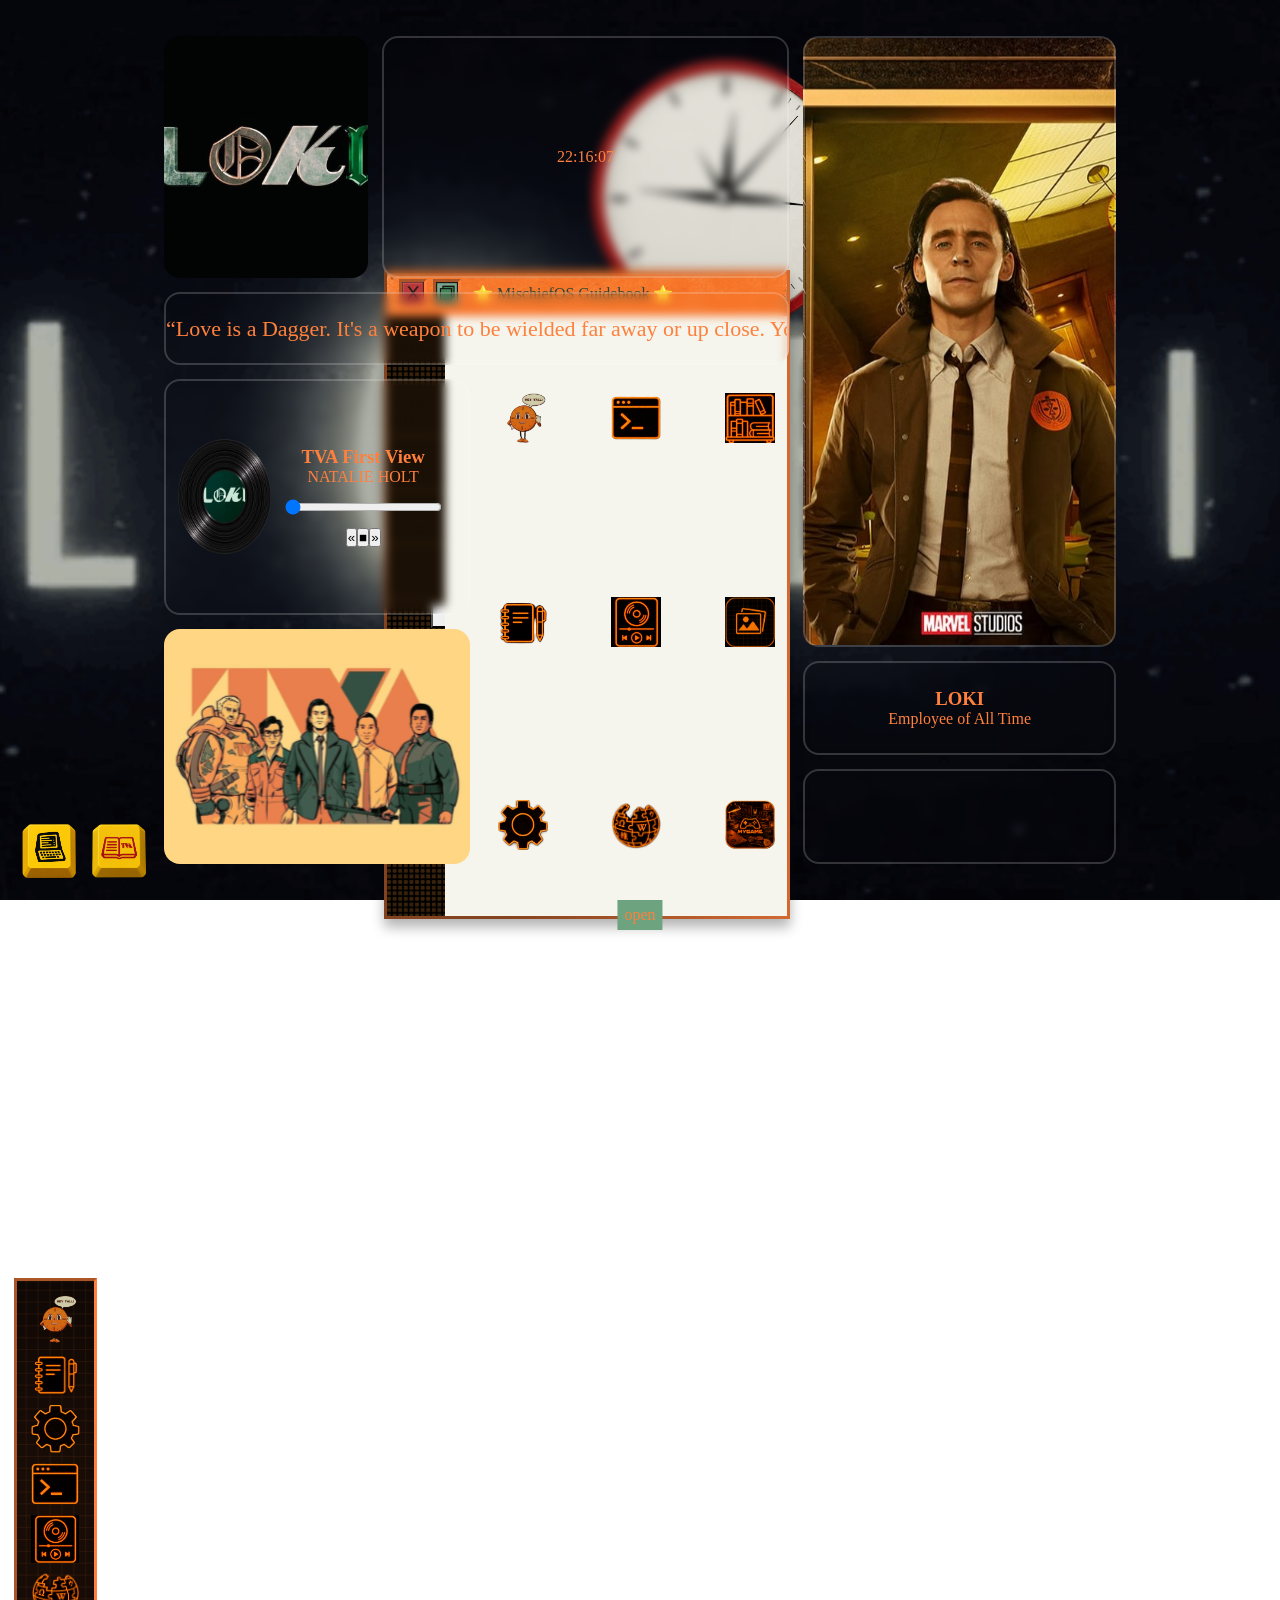
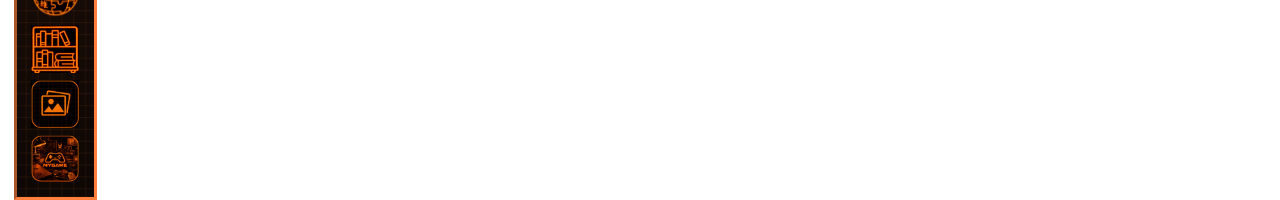
==== index.html @ 86d9c21f "mini changes made from mobile" ====
<!DOCTYPE html>
<html lang="en">

    <head>
        <meta charset="UTF-8">
        <meta name="viewport" content="width=device-width, initial-scale=1.0">
        <title>MischiefOS</title>
        <link rel="stylesheet" href="style.css">
        <link rel="preconnect" href="https://fonts.googleapis.com">
        <link rel="preconnect" href="https://fonts.gstatic.com" crossorigin>
        <link href="https://fonts.googleapis.com/css2?family=Doto:wght@100..900&display=swap" rel="stylesheet">

    <body>
        <section class="grid_screen">
            <section class="container" tabindex="1">
          <div class="b1"> <!-- 1st c -->
            <div class="bi1">
              <div class="lokiPoster"></div>
              <div class="gridTime"></div>
            </div>
            <div class="bi2">
                <q>Love is a Dagger.  It's a weapon to be wielded far away or up close.  You can see yourself in it. It's beautiful. Until it makes you bleed.</q>
                <!-- <q>No one bad is ever truly bad. And no one good is ever truly good.</q> -->
            </div>
            <div class="bi3">
              <div class="c1">
                <div class="gridMusic">
                    <div class="gdisk">
                        <img class="sI" src="assets/TVA_First_View.png">
                    </div>
                    <div class="gplayer">
                        <div class="ginfo">
                            <h3 class="gsong_name">song name</h3>
                            <label class="gsong_creator">creator name</label>
                        </div>
                        <div class="gplayer">
                            <input type="range" id="gsProg" value=0 min=0 max=100>
                        </div>
                        <div class="gcontrols">
                            <span>
                                <button class="gback">«</button>
                            </span>
                            <span id="gplaySong">
                                <button class="gplayPause">■</button>
                            </span>
                            <span>
                                <button class="gforward">»</button>
                            </span>
                        </div>
                        <audio src="" id="gsong"></audio>
                    </div>
                </div>
                <div class="fanart">
                </div>
              </div>
              <div class="appGrid">
                <div>
                    <div class="icon-img" title="intro" style="align-items: start;">
                        <img src="assets/intro.png" alt="intro icon" onclick="openWindow(intro)">
                    </div>
                    <div class="icon-img" title="journal" style="align-items: center;">
                        <img src="assets/journal.png" alt="journal icon" onclick="openWindow(journal)">
                    </div>
                    <div class="icon-img" title="setting" style="align-items: end;">
                        <img src="assets/setting.png" alt="setting icon" onclick="openWindow(setting)">
                    </div>
                </div>
                <div>
                    <div class="icon-img" title="terminal" style="align-items: start;">
                        <img src="assets/terminal.png" alt="terminal icon" onclick="openWindow(terminal)">
                    </div>
                    <div class="icon-img" title="music" style="align-items: center;">
                        <img src="assets/music.png" alt="music icon" onclick="openWindow(music)">
                    </div>
                    <div class="icon-img" title="WIKIPEDIA" style="align-items: end;">
                        <img src="assets/wiki.png" alt="WIKIPEDIA icon" onclick="openWindow(wiki)">
                    </div>
                </div>
                <div>
                    <div class="icon-img" title="library" style="align-items: start;">
                        <img src="assets/library.png" alt="library icon" onclick="openWindow(library)">
                    </div>
                    <div class="icon-img" title="gallery" style="align-items: center;">
                        <img src="assets/gallery.png" alt="gallery icon" onclick="openWindow(gallery)">
                    </div>
                    <div class="icon-img" title="mygame" style="align-items: end;">
                        <img src="assets/mygame.png" alt="mygame icon" onclick="openWindow(mygame)">
                    </div>
                </div>
              </div>
            </div>
          </div>
          <div class="b2"> <!-- 2nd c -->
            <div class="profile"></div>
            <div class="desk">
              <div class="name">
                <h1>LOKI</h1>
                <p>Employee of All Time</p>
              </div>
              <div class="deskinfo">
                <div class="gridcounter"></div>
                <div class="gridweather">
                    <span id="gweatherIcon"></span>
                    <span id="gweatherTemp"></span>
                    <span id="gweatherCity"></span>
                </div>
              </div>  
            </div>
          </div>
            </section>
            <div class="lSTrigger" tabindex="2">open</div>
        </section>
        <div class="nav" id="top">
            <h4>ARSHAD PATHAN</h4>
            <div class="widgetsContainer">
                <div class="widgets counter" id="counter">            
                </div>
                <div class="widgets weather" id="weather">
                    <div class="weather_city" id="weatherCity">AHMEDABAD</div>
                    
                    <div class="weather_display">
                        <span id="weatherIcon" class="weather_icon">☀</span>
                        <span id="weatherTemp">°C</span>
                    </div>
                </div>
            </div>
                <div class="timer">
                    <select name="timer" id="timeSelection" tabindex="2">
                        <option class="opTime" value="0" selected>00:00</option>
                        <option class="opTime" value="1">01:00</option>
                        <option class="opTime" value="3">03:00</option>
                        <option class="opTime" value="5">05:00</option>
                        <option class="opTime" value="15">15:00</option>
                    <option class="opTime" value="30" >30:00</option>
                    <option class="opTime" value="60">60:00</option>
                    <option class="opTime" value="CUSTOM">CUSTOM</option>
                </select>
                
                <button type="reset" id="rsBtn"></button>
                <button type="button" id="stBtn"></button>
            </div>
            <div class="csTimer">
                <div>
                    <label>MINUTES</label>
                    <input type="number" min="1" max="99" class="csMin" id="csMin">
                </div>
                <div>
                    <label>SECONDS</label>
                    <input type="number" min="1" max="60" class="csSec" id="csSec">
                </div>
            </div>
            <div class="displayTimer">
                <div>
                    <label>MINUTES</label>
                    <span id="dpMinutes"></span>
                </div>
                <div>
                    <label>SECONDS</label>
                    <span id="dpSeconds"></span>
                </div>
            </div>
            <p id="timeElement"></p>
        </div>
      
        <div class="icons_bar">
            
            <!-- <div class="icon_container"> -->
                <div class="icon">
                    <div class="icon-img" id="introopen" title="intro">
                        <img src="assets/intro.png" alt="intro icon">
                    </div>
                </div>
            
                <div class="icon">
                    <div class="icon-img" id="journalopen" title="journal">
                        <img src="assets/journal.png" alt="journal icon">
                    </div>
                </div>
                
                <div class="icon">
                    <div class="icon-img" id="settingopen" title="setting">
                        <img src="assets/setting.png" alt="setting icon">
                    </div>
                </div>
                
                <div class="icon">
                    <div class="icon-img" id="terminalopen" title="terminal">
                        <img src="assets/terminal.png" alt="terminal icon">
                    </div>
                </div>
                
                <div class="icon">
                    <div class="icon-img" id="musicopen" title="music">
                        <img src="assets/music.png" alt="music player icon">
                    </div>
                </div>
                
                <div class="icon">
                    <div class="icon-img" id="wikiopen" title="WIKIPEDIA">
                        <img src="assets/wiki.png" alt="wiki icon">
                    </div>
                </div> 
                
                <div class="icon">
                    <div class="icon-img" id="libraryopen" title="library">
                        <img src="assets/library.png" alt="library icon">
                    </div>
                </div>
                
                <div class="icon">
                    <div class="icon-img" id="galleryopen" title="gallery">
                        <img src="assets/gallery.png" alt="gallery icon">
                    </div>
                </div>
                
                <div class="icon">
                    <div class="icon-img" id="mygameopen" title="mygame">
                        <img src="assets/mygame.png" alt="mygame icon"
                        >
                    </div>
                </div>

            <!-- </div> -->
        </div>
        <div class="apps">
            <img src="assets/apps.png" alt="">
        </div>
        <div class="guideappIcon">
            <img src="assets/guide.png" id="guideopen" alt="">
        </div>
        
        
        

        <div class="clock" id="clock">
            <div class="hour_hand" id="hour1"></div>
            <div class="minute_hand" id="minute1"></div>
            <div class="second_hand" id="second"></div>
            
            <div class="hour_hand" id="hour2"></div>
            <div class="minute_hand" id="minute2"></div>
            
            <div class="hour_hand" id="hour3"></div>
            <div class="minute_hand" id="minute3"></div>
        </div>











        
        <!-- intro window --->
        <div class="window intro" id="intro">
            <div class="windowheader" id="introheader">
              <div class="window_icons">
                <div class="window_icon closeIcon" id="introclose" title="Close" >
                    <img src="assets/close.svg" alt="closesvg">
                </div>
                <div class="window_icon" id="intromax" title="Maximize">
                    <img src="assets/max.svg" alt="maxsvg">
                </div>
                <p>⭐ INTRO ⭐</p>
              </div>
            </div>
            <div class="intro_content">
              
              <div class="intro1">
                <div class="label">
                  <img src="assets/intro.png" alt="My image">
                  <h1>MischiefOS</h1>
                </div>
                <h4>MischiefOS is a themed OS Inspired by Loki
                    Series Retro Futurism and the main character - LOKI
                    Abilities.<span>Glorius Purpose</span>
                </h4>
              </div>
              <div class="intro2">
                <div class="label">
                  <h1>Theme Inspiration</h1>
                </div>
                <img src="assets/ani.gif">
                <div class="ins">
                  <img src="assets/ins1.jpg">
                  <img src="assets/ins2.png">
                </div>
                <p>Read Full Explaination, Visit <a href="https://github.com/Arshad-Pathan/MischiefOS">MischiefOS</a></p>
              </div>
              
              
            </div>
        
        </div>
        
        <!-- Journal window --->
        <div class="window journal" id="journal">
            
            <div class="windowheader" id="journalheader">
                <div class="window_icons">
                    <div class="window_icon" id="journalclose" title="Close">
                        <img src="assets/close.svg" alt="closesvg">
                    </div>
                    <div class="window_icon" id="journalmax" title="Maximize">
                        <img src="assets/max.svg" alt="maxsvg">
                    </div>
                    <p>⭐ JOURNAL ⭐</p>
                </div>

                <div class="journal_icons">
                  <div class="save_btn" id="saveBtn">SAVE</div>
                  <div class="edit_icon" id="editBtn"></div>
                </div>
            </div>
            <div class="pagination">
                <button id="prev" style="background-image:url(assets/left.png)"></button>
                <button id="pNumber"></button>
                <button id="next" style="background-image:url(assets/right.png)"></button>
            </div>
            <div class="journal_book" id="j_content">
                <img src="assets/journal.svg" alt="">
                
                <div class="journal_content">
                    <div class="part" id="leftTADiv">
                        
                    </div>
                    <div class="part" id="rightTADiv">
                        
                    </div>
                </div>

            </div>
        </div>
      
        <!-- setting window --->
        <div class="window setting" id="setting">
            
            <div class="windowheader" id="settingheader">
                <div class="window_icons">
                    <div class="window_icon" id="settingclose" title="Close">
                        <img src="assets/close.svg" alt="closesvg">
                    </div>
                    <div class="window_icon" id="settingmax" title="Maximize">
                        <img src="assets/max.svg" alt="maxsvg">
                    </div>
                    <p>⭐ SETTINGS ⭐</p>
                </div>
            </div>
            <div class="setting_content">
                <div class="set_nav">
                    <p class="set_tab tab_active" id="generalS">GENERAL</p>
                    <p class="set_tab" id="accS">ACCOUNT</p>
                    <p class="set_tab" id="perS">PERSONALIZATION</p>
                    <p class="set_tab" id="guideS">GUIDE</p>
                </div>
                <div class="tab_content generalS">
                    <div class="sett genS sett_active">
                        <p>GENERAL SETTINGS</p>
                        <div class="clock_set">
                            <p>Display Clock</p>
                            <input type="range" class="toggle" id="clockTog" min="0" max="1" value="1">
                        </div>
                    </div>
                    <div class="sett accS">
                        <p>ACCOUNT SETTINGS</p>
                        <div>
                          <label>Lock Screen Appearance</label>
                          <input type="range" class="toggle" value=0 min=0 max=1>
                        </div>
                    </div>
                    <div class="sett personalS">
                        <h2>PERSONALIZATION SETTINGS</h2>
                        <h3>Change Wallpaper</h3>
                        <div class="wall_preview" id="wallP">
                            <img id="wallpaperPre" alt="">
                            <button class="swBtn" id="swBtn">SAVE</button>
                        </div>
                        <div class="w_styles">
                            <span class="style" id="s1">Wallpaper</span>
                            <span class="style" id="s2">Live Wallpaper</span>
                            <span class="style" id="s3">Custom fit</span>
                        </div>
                        <div class="sets set_active">
                            <img src="wallpapers/wall1.png" alt="">
                            <img src="wallpapers/wall2.png" alt="">
                            <img src="wallpapers/wall3.png" alt="">
                            <img src="wallpapers/wall4.png" alt="">
                            <img src="wallpapers/wall5.png" alt="">
                            <img src="wallpapers/wall6.jpg" alt="">
                        </div>
                        <div class="sets">
                            <img src="wallpapers/anim1.gif" alt="">
                            <img src="wallpapers/anim2.gif" alt="">
                            <img src="wallpapers/anim3.gif" alt="">
                            <img src="wallpapers/anim4.gif" alt="">
                            <img src="wallpapers/anim5.gif" alt="">
                            <img src="wallpapers/anim6.gif" alt="">
                        </div>
                        <div class="sets">
                            <input type='file' id='customImage' accept='image/*' alt='Custom Wallpaper'>
                        </div>
                    </div>
                    <div class="sett guideS">
                        <p>GUIDE SETTINGS</p>
                    </div>
                </div>
            </div>
        </div>

        <!-- terminal window --->
        <div class="window terminal" id="terminal">
            <div class="windowheader" id="terminalheader">
              <div class="window_icons">
                <div class="window_icon" id="terminalclose" title="Close" >
                    <img src="assets/close.svg" alt="closesvg">
                </div>
                <div class="window_icon" id="terminalmax" title="Maximize">
                    <img src="assets/max.svg" alt="maxsvg">
                </div>
                <p>⭐ TERMINAL ⭐</p>
              </div>
            </div>
            <div class="terminal_content" id="terminalC">
                <pre style="color: #ff803cff;">███╗   ███╗██╗███████╗ ██████╗██╗  ██╗██╗███████╗███████╗ ██████╗ ███████╗
████╗ ████║██║██╔════╝██╔════╝██║  ██║██║██╔════╝██╔════╝██╔═══██╗██╔════╝
██╔████╔██║██║███████╗██║     ███████║██║█████╗  █████╗  ██║   ██║███████╗
██║╚██╔╝██║██║╚════██║██║     ██╔══██║██║██╔══╝  ██╔══╝  ██║   ██║╚════██║
██║ ╚═╝ ██║██║███████║╚██████╗██║  ██║██║███████╗██║     ╚██████╔╝███████║
╚═╝     ╚═╝╚═╝╚══════╝ ╚═════╝╚═╝  ╚═╝╚═╝╚══════╝╚═╝      ╚═════╝ ╚══════╝
                                                                          </pre>
                <div class="output" id="output"></div>
                <div class="input" id="input">
                    <span id="tag">WEBOS2/MischiefOS >  </span>
                    <input type="text" name="cmd" id="cmd" placeholder="  type help">
                </div>
            </div>
        
        </div>

        <!-- music player window --->
        <div class="window music" id="music">
            <div class="windowheader" id="musicheader">
                <div class="window_icons">
                    <div class="window_icon" id="musicclose" title="Close">
                        <img src="assets/close.svg" alt="closesvg">
                    </div>
                    <div class="window_icon" id="musicmax" title="Maximize">
                        <img src="assets/max.svg" alt="maxsvg">
                    </div>
                    <p>⭐ MUSIC PLAYER ⭐</p>
                </div>
            </div>
            <div class="music_player">
                <div class="head">
                    <select name="songs" id="song_selection">
                        <option class="s" value="0" selected>TVA First View</option>
                        <option class="s" value="1">Season6</option>
                        <option class="s" value="2">Purpose Is Glorious</option>
                        <option class="s" value="3">DB COOPER</option>
                    </select>
                </div>
                <div class="disk">
                    <img class="sI" src="assets/TVA_First_View.png">
                    <div class="player">
                        <input type="range" id="sProg" value=0 min=0 max=100>
                        <div>
                            <span id="currTime">00:00</span>
                            <span id="duration">11:00</span>
                        </div>
                    </div>
                </div>
        
                <audio src="" id="song"></audio>
                <div class="player_bottom">
                    <div class="info">
                        <p class="song_name">song name</p>
                        <label class="song_creator">creator name</label>
                    </div>
                    <div class="controls">
                        <div>
                            <button class="back">«</button>
                        </div>
                        <div id="playSong">
                            <button class="playPause">■</button>
                        </div>
                        <div>
                            <button class="forward">»</button>
                        </div>
                    </div>
                </div>
        
            </div>
        
        </div>
      
        <!-- wiki window --->
        <div class="window wiki" id="wiki">
            <div class="windowheader" id="wikiheader">
              <div class="window_icons">
                <div class="window_icon" id="wikiclose" title="Close" >
                    <img src="assets/close.svg" alt="closesvg">
                </div>
                <div class="window_icon" id="wikimax" title="Maximize">
                    <img src="assets/max.svg" alt="maxsvg">
                </div>
                <p>⭐ WIKIPEDIA ⭐</p>
              </div>
            </div>
            <div class="wikipedia">
              <div class="art_tabs">
                <span class="art_lable active_lable" id="1st">Roxxcart Supermarket (Alabama, 2050)</span>
                <span class="art_lable" id="2nd">Lamentis-1 (2077)</span>
                <span class="art_lable" id="3rd">Thor Ragnarok</span>
                <span class="art_lable" id="4th">Hunter X-5</span>
              </div>
              <div class="articles">
                <div class="article read_art">
                    <embed src="https://mculocationscout.com/2021/06/17/roxxcart-superstore-haven-hills-alabama-mcu-location-scout/">
                </div>
                <div class="article">
                    <embed src="https://mculocationscout.com/2021/06/24/abandoned-mine-lamentis-1-mcu-location-scout/">
                </div>
                <div class="article">
                    <embed src="https://en.wikipedia.org/wiki/Thor:_Ragnarok">
                </div>
                <div class="article">
                    <embed src="https://www.escapistmagazine.com/who-is-brad-wolfe-x-5-marvel-loki-season-2/">
                </div>
              </div>

            </div>
        
          </div>
        
        <!-- Library window --->
        <div class="window library" id="library">
            <div class="windowheader" id="libraryheader">
              <div class="window_icons">
                <div class="window_icon" id="libraryclose" title="Close" >
                    <img src="assets/close.svg" alt="closesvg">
                </div>
                <div class="window_icon" id="librarymax" title="Maximize">
                    <img src="assets/max.svg" alt="maxsvg">
                </div>
                <p>⭐ Library ⭐</p>
              </div>
            </div>
            
            <div class="library_files">
                <span class="files"></span>
                <span class="files"></span>
                <span class="files"></span>
                <span class="files"></span>
                <span class="files"></span>
                <span class="files"></span>
            </div>
        </div>

        <div class="indFiles">
            <span class="cls_file">close</span>
            <img src="assets/lokilable.svg" class="title_img" alt="">
            <img src="assets/LOKIFILE.svg" class="main_img" alt="">
        </div>
        <div class="indFiles">
            <span class="cls_file">close</span>
            <img src="assets/sylvielable.svg" class="title_img" alt="">
            <img src="assets/SYLVIEFILE.svg" class="main_img" alt="">
        </div>
        <div class="indFiles">
            <span class="cls_file">close</span>
            <img src="assets/mobiuslable.svg" class="title_img" alt="">
            <img src="assets/MOBIUSFILE.svg" class="main_img" alt="">
        </div>
        <div class="indFiles">
            <span class="cls_file">close</span>
            <img src="assets/renslable.svg" class="title_img" alt="">
            <img src="assets/RENSFILE.svg" class="main_img" alt="">
        </div>
        <div class="indFiles">
            <span class="cls_file">close</span>
            <img src="assets/b15lable.svg" class="title_img" alt="">
            <img src="assets/B15FILE.svg" class="main_img" alt="">
        </div>
        <div class="indFiles">
            <span class="cls_file">close</span>
            <img src="assets/x5lable.svg" class="title_img" alt="">
            <img src="assets/X5FILE.svg" class="main_img" alt="">
        </div>

        <!-- Gallery window --->
        <div class="window gallery" id="gallery">
            <div class="windowheader" id="galleryheader">
              <div class="window_icons">
                <div class="window_icon" id="galleryclose" title="Close" >
                    <img src="assets/close.svg" alt="closesvg">
                </div>
                <div class="window_icon" id="gallerymax" title="Maximize">
                    <img src="assets/max.svg" alt="maxsvg">
                </div>
                <p>⭐ Gallery ⭐</p>
              </div>
            </div>
            
            <div class="gallery_imgs">
                <div class="nav_tab">
                    <span class="img_views" id="recents">Recents</span>
                    <span class="img_views" id="albums">Albums</span>
                </div>
                <div class="img_containers">
                    <div class="img_con" id="rec_con">

                    </div>
                    <div class="img_con" id="alb_con">

                    </div>
                </div>
            </div>
        </div>

        <!-- MyGame window --->
        <div class="window mygame" id="mygame">
            <div class="windowheader" id="mygameheader">
              <div class="window_icons">
                <div class="window_icon" id="mygameclose" title="Close" >
                    <img src="assets/close.svg" alt="closesvg">
                </div>
                <div class="window_icon" id="mygamemax" title="Maximize">
                    <img src="assets/max.svg" alt="maxsvg">
                </div>
                <p>⭐ My Game ⭐</p>
              </div>
              <div class="lokiC">
                <p></p>
              </div>
              <div class="game_icon">

              </div>
            </div>
            
            <div class="game_ins">
                
                
                <div class="obj" style="height: 100px;width: 100px;top: 7%;left: 50px;">
                    <img src="assets/loki.gif" alt="">
                    <div class="portal"></div>
                </div>
                <div class="obj" style="height: 20px;width: 20px;top: 10%;right: 30px;">
                    <img src="assets/loki.gif" alt="">
                    <div class="portal"></div>
                </div>
                <div class="obj" style="height: 50px;width: 50px;top: 13%;right: 40%;">
                    <img src="assets/loki.gif" alt="">
                    <div class="portal"></div>
                </div>
                <div class="obj" style="height: 200px;width: 200px;top: 30%;right: 50%;">
                    <img src="assets/loki.gif" alt="">
                    <div class="portal"></div>
                </div>
                <div class="obj" style="height: 30px;width: 30px;bottom: 54px;right: 40%;">
                    <img src="assets/loki.gif" alt="">
                    <div class="portal"></div>
                </div>
                <div class="obj" style="height: 50px;width: 50px;top: 50%;right: 10%;">
                    <img src="assets/loki.gif" alt="">
                    <div class="portal"></div>
                </div>
                <div class="obj" style="height: 50px;width: 50px;bottom: 10%;left: 10%;">
                    <img src="assets/loki.gif" alt="">
                    <div class="portal"></div>
                </div>
                <div class="obj" style="height: 30px;width: 30px;bottom: 30%;left: 30%;">
                    <img src="assets/loki.gif" alt="">
                    <div class="portal"></div>
                </div>

                <div class="instruction_Box">
                    <p>Instructions Here</p>
                    <button id="gmStBtn">Start Game</button>
                </div>
                <div class="winning_Box">
                    <h1></h1>
                    <button id="gmEndBtn">End Game</button>
                </div>


            </div>
        </div>


        <!-- Guide window --->
        <div class="window guide" id="guide">
            
            <div class="windowheader" id="guideheader">
                <div class="window_icons">
                    <div class="window_icon" id="guideclose" title="Close">
                        <img src="assets/close.svg" alt="closesvg">
                    </div>
                    <div class="window_icon" id="guidemax" title="Maximize">
                        <img src="assets/max.svg" alt="maxsvg">
                    </div>
                    <p>⭐ MischiefOS Guidebook ⭐</p>
                </div>
            </div>
            <div class="guide_book" id="j_content">                
                <div class="guide_pagination">
                    <button id="gprev" style="background-image:url(assets/left.png)"></button>
                    <button id="gpNumber"></button>
                    <button id="gnext" style="background-image:url(assets/right.png)"></button>
                </div>
                <div class="journal_content">
                    <img src="guidebook/g1.png" id="gPage" alt="">
                </div>

            </div>
        </div>
      
        <!--
            > starting featues entry message, after ok the window become full window
            > apps are accessible in the app menu
            > window open, minimize and close transitions 
        -->
        <script src="script.js"></script>
    </body>

</html>
---- style.css ----
/*
font-family: "Doto", sans-serif;

 font-family: "Inter", sans-serif;
font-family: "Playfair", serif;
font-family: "Jacquarda Bastarda 9", serif;
font-family: "VT323", monospace; 
*/


* {
  padding: 0;
  margin: 0;
  user-select: none;
  box-sizing: border-box;
  cursor: url("assets/cursor.png"), auto;
}

body {
  height: 100vh;
  width: 100vw;
  overflow: hidden;
  background-image: url("images/ani.gif");
  background-size: cover;
  background-position: center;
  background-repeat: no-repeat;
  color: #ff803c;
}
::-webkit-scrollbar{
  background-color: transparent;
}
::-webkit-scrollbar-track{
  width: 20px;
}
::-webkit-scrollbar-thumb{
  border-radius: 10px;
  background: url("assets/loki.gif") #8E733A center / auto 30% no-repeat;
}
.screen{
  position: sticky;
  top: 0;
  height: 100%;
  width: 100%;
  background: #d9b79548;
  overflow: hidden;
}

.grid_screen{
  position: absolute;
  top: 0;
  left: 0;
  height: 100vh;
  width: 100vw;
  display: flex;
  align-items: center;
  justify-content: center;
  padding: 36px 164px;
  z-index: 1000;
  transition: all 1s cubic-bezier(1, 0, 0.500, 1);
}
.lSTrigger{
  position: absolute;
  top: 100%;
  left: 50%;
  transform: translateX(-50%);
  padding: 6px 7px;
  background: #6DA47F;
  z-index: 1000;
  cursor: url("assets/cursor_hover.png"), auto;
}
.container{
  height: 100%;
  width: 100%;
  display: grid;
  grid-template-columns: 2fr 1fr;
  gap: 14px;
  /* background: #567e4c; */
}
.container div{
  height: 100%;
  width: 100%;
  padding: 0;
  /* background: #737337; */
}
.container > div,
.bi1, 
.bi3,
.bi3 > .c1
{
  gap: 14px;
}

.container > div,
.bi1 > .lokiPoster,
.bi1 > .gridTime,
.bi2,
.bi3 > .c1 > .gridMusic,
.bi3 > .c1 > .fanart,
.bi3 > .appGrid,
.profile,
.desk > .name,
.desk > .deskinfo
{
  border-radius: 16px;
  cursor: url("assets/cursor_hover.png"), auto;
}

.bi1 > .gridTime,
.bi2,
.bi3 > .c1 > .gridMusic,
.bi3 > .appGrid,
.profile,
.desk > .name,
.desk > .deskinfo{
  /* background: #2d4535; */
  backdrop-filter: blur(5px);
  border: 2px solid #ffffff30;
}
.container .b1{
  display: grid;
  grid-template-rows: 1fr 0.3fr 2fr;
}
.b1 > .bi1{
  display: grid;
  grid-template-columns: 1fr 2fr;
}
.b1 > .bi1 > .lokiPoster{
  background: url("assets/Loki\ poster.jpg") center / cover no-repeat;
}
.b1 > .bi1 > .gridcounter,
.b1 > .bi1 > .gridTime{
  display: flex;
  align-items: center;
  justify-content: center;
  /* font-size: 56px; */
}
.b1 > .bi2{
  display: flex;
  align-items: center;
  font-size: 22px;
  overflow: hidden;
  white-space: nowrap;
}
.b1 > .bi2 > q{
  display: flex;
  width: max-content;
  animation: qscroll 15s infinite linear;
}
@keyframes qscroll {
  0%{
    transform: translateX(70%);
  }100% {
    transform: translateX(-100%);
  }
}
.b1 > .bi3{
  display: grid;
  grid-template-columns: 1fr 1fr;
}
.b1 > .bi3 > .c1{
  display: grid;
  grid-template-rows: 1fr 1fr;
}
.b1 > .bi3 > .c1 > .gridMusic{
  display: grid;
  grid-template-columns: 1fr 2fr;
  align-content: center;
  justify-items: center;
  padding: 12px;

}
.gridMusic .gdisk{
  height: 100%;
  width: 100%;
}
.gridMusic .gdisk img{
  height: 100%;
  width: 100%;
}
.gridMusic .gplayer{
  display: flex;
  flex-direction: column;
  justify-content: center;
  text-align: center;
  gap: 6px;
  padding: 7px;
}
.gridMusic .gplayer div{
  /* background-color: #726373; */
}
.gridMusic .gplayer .gcontrols{
  display: flex;
  align-items: center;
  justify-content: center;
}
.b1 > .bi3 > .c1 > .fanart{
  background: url("assets/fanart.svg") center / cover no-repeat;
}

.bi3 > .appGrid{
  display: grid;
  grid-template-columns: repeat(3,1fr);
  padding: 14px;
  gap: 14px;
  backdrop-filter: none;
  border: none;
}
.bi3 > .appGrid > div{
  display: grid;
  grid-template-rows: repeat(3, 1fr);
}
.bi3 > .appGrid > div > div{
  display: flex;
}
.bi3 > .appGrid > div:nth-child(1){
  justify-content: start;
}
.bi3 > .appGrid > div:nth-child(2){
  justify-content: center;
}
.bi3 > .appGrid > div:nth-child(3){
  justify-content: end;
}
.bi3 > .appGrid div > div > img{
  height: 50px;
  width: 50px;
}



.container .b2{
  display: grid;
  grid-template-rows: 3fr 1fr;
}
.container .b2 .profile{
  background: url("assets/profile.jpg") center / cover no-repeat;
}
.container .b2 .desk{
  display: grid;
  grid-template-rows: 1fr 1fr;
  gap: 14px;
}
.container .b2 .desk div{
  display: flex;
  flex-direction: column;
  justify-content: center;
  align-items: center;
}
.container .b2 .desk .deskinfo{
  height: 100%;
  display: grid;
  grid-template-columns: 1fr 2fr;
  justify-items: center;
  align-content: center;
}
.container .b2 .desk .deskinfo > .gridweather{
  display: flex;
  flex-direction: row;
  justify-content: space-evenly;
}









.nav {
  position: sticky;
  top: 0;
  width: 100%; 
  padding: 0 18px;
  transform: translateY(-60px);
  display: flex;
  justify-content: space-between;
  align-items: center;
  /* backdrop-filter: blur(5px); */
  background: url("assets/s.png") center / cover no-repeat;
  z-index: 999;
  transition: all 1s cubic-bezier(1, 0, 0.500, 1);
}

.nav h4 {
  font-family: "Doto", sans-serif;
  font-size: 22px;
  padding: 4px 10px;
  cursor: pointer;
  background: url("assets/screen.svg") center / auto no-repeat;
  border-top: 3px solid #303030;
  border-left: 3px solid #303030;
  border-bottom: 3px solid #171616;
  border-right: 3px solid #171616;
  outline: 2px dashed #ff803c;
  outline-offset: -7px;
  cursor: url("assets/cursor_hover.png"), auto;
}

.nav h4:hover {
  outline: 2px outset rgb(255, 128, 60);
}

.nav p {
  font-family: "Doto", sans-serif;
  font-size: 14px;
  letter-spacing: 2.1px;
  cursor: none;
  padding: 4px 10px;
  background: url("assets/screen.svg") center / auto no-repeat;
  border-top: 3px solid #303030;
  border-left: 3px solid #303030;
  border-bottom: 3px solid #171616;
  border-right: 3px solid #171616;
  outline: 2px dashed #ff803c;
  outline-offset: -7px;
  cursor: url("assets/cursor_hover.png"), auto;
}

.nav p:hover {
  outline: 2px outset rgb(255, 128, 60);
}
.widgetsContainer{
  display: flex;
  gap: 30px;
}
.widgets{
  display: flex;
  align-items: center;
  padding: 4px 10px; 
  gap: 8px;
  font-family: "Doto", sans-serif;
  /* background: rgba(255, 255, 255, 0.2);
  backdrop-filter: blur(2px);
  box-shadow: 0 8px 12px 0 rgba(255, 255, 255, 0.3);
  border-radius: 8px; */
  background: url("assets/screen.svg") center / auto no-repeat;
  border-top: 3px solid #303030;
  border-left: 3px solid #303030;
  border-bottom: 3px solid #171616;
  border-right: 3px solid #171616;
  outline: 2px inset #ff803c;
  outline-offset: -7px;
  cursor: url("assets/cursor_hover.png"), auto;
}



.timer{
  position: relative;
  display: flex;
  align-items: center;
  gap: 4px;
  font-family: "Doto", sans-serif;

}
.timer select, ::picker(select){
  appearance: base-select;
  padding: 4px 10px;
}
.timer select{
  border-radius: 0;
  background: url("assets/screen.svg") center / auto no-repeat;
  border-top: 3px solid #303030;
  border-left: 3px solid #303030;
  border-bottom: 3px solid #171616;
  border-right: 3px solid #171616;
  outline: 2px inset #ff803c;
  outline-offset: -7px;
}
::picker(select) {
  background-color: #171616;
  color: #fff;
  /* border: 1px solid #ff803c; */
}
.timer select option:checked{
  color: #ff803c;
  border: 1px solid #ff803c;
}
::picker-icon {
  color: #ff803c;
}

.timer button{
  outline: none;
  border: none;
  height: 28px;
  width: 28px;
  padding: 12px;
  cursor: url("assets/cursor_hover.png"), auto;
}
.timer #stBtn{
  background: url("assets/obtn.svg") center / cover no-repeat;
}
.timer #stBtn:active{
  background: url("assets/oabtn.svg") center / cover no-repeat;
}
.timer #rsBtn{
  display: none;
  background: url("assets/cbtn.svg") center / cover no-repeat;
}
.timer #rsBtn:active{
  display: none;
  background: url("assets/cabtn.svg") center / cover no-repeat;
}

.displayTimer, .csTimer{
  display: none;
  justify-content: space-between;
  align-items: center;
  gap: 12px;
  position: absolute;
  padding: 12px;
  top: 46px;
  left: 50%;
  transform: translateX(-50%);
  font-family: "Inter", sans-serif;
  background: url("assets/screen.svg") center / auto no-repeat;
  /* background: #6DA47F; */
  border: 2px inset #ff803c;
  z-index: 999;
}
.displayTimer div, .csTimer div{
  display: flex;
  flex-direction: column;
  align-items: center;
}
.displayTimer div label, .csTimer div label{
  font-size: 10px;
}
.displayTimer div span, .csTimer div input{
  font-size: 28px;
  font-family: "Doto", sans-serif;
  color: #ff803c;
  background: none;
  border: 1px dashed #ff803c;
}
.csTimer div input::-webkit-inner-spin-button{
  appearance: none;
}
.csTimer div input:focus{
  outline: none;
}
/* .icons_bar {
  position: absolute;
  bottom: 12px;
  left: 12px;
  margin-left: 0;
  display: flex;
  justify-content: flex-end;
  align-items: center;
  flex-direction: column;
  overflow: hidden;
  gap: 7px;
  transition: all 1s ease-in;
  background: rgba(255, 255, 255, 0.2);
  backdrop-filter: blur(5px) invert(3%);
  box-shadow: 0 8px 12px 0 rgba(255, 255, 255, 0.3);
  border-radius: 20px; 
  z-index: 999;
} */
.apps {
  position: absolute;
  bottom: 14px;
  left: 14px;
  height: 70px;
  width: 70px;
  display: flex;
  align-items: center;
  justify-content: center;
  z-index: 999;
  cursor: url("assets/cursor_hover.png"), auto;
}
.guideappIcon{
  position: absolute;
  bottom: 14px;
  left: 84px;
  height: 70px;
  width: 70px;
  display: flex;
  align-items: center;
  justify-content: center;
  z-index: 999;
  cursor: url("assets/cursor_hover.png"), auto;
}

.apps img, .guideappIcon img{
  height: 54px;
  width: 54px;
}

.icons_bar{
  position: absolute;
  bottom: -100%;
  left: 14px;
  display: flex;
  justify-content: center;
  flex-direction: column;
  overflow: hidden;
  gap: 7px;
  transform-origin: bottom;
  transition: all 1s ease-in;
  z-index: 999;
  padding: 14px;
  background: url("assets/screen.svg") center / auto 115% no-repeat;
  border: 3px inset #ff803c;

  /* backdrop-filter: blur(5px) invert(3%); */
}
.icons_bar.fit-content{
  bottom: 100px;
}
.icon_container.fit-content .icons_bar{
  height: max-content;
}
.icon {
  height: 48px;
  display: flex;
  align-items: center;
  justify-content: space-evenly;
}
.icon div{
  height: 100%;
}
.icon div img{
  height: 100%;
  cursor: url("assets/cursor_hover.png"), auto;
}

.icon .icon-img:hover img{
  scale: 1.1;
}

.clock{
  position: absolute;
  left: 45%;
  height: 300px;
  width: 300px;
  padding: 12px;
  /* background: rgba(255, 255, 255, 0.2);
  backdrop-filter: blur(2px);
  box-shadow: 0 8px 12px 0 rgba(255, 255, 255, 0.3);
  border-radius: 8px; */
  background: url("assets/clock.png") center / cover no-repeat;
}
.clock::after{
  content: '';
  position: absolute;
  height: 10px;
  width: 10px;
  top: calc(50% - 8px);
  left: calc(50% - 8px);
  background-color: #fff;
  border-radius: 50%;
  z-index: 4;
}
/* .hand{
  position: absolute;
  top: 50%;
  left: 50%;
  transform-origin: bottom center;
} */
.hour_hand{
  height: 60px;
  width: 10px;
  position: absolute;
  top: calc(50% - 5px);
  left: calc(50% - 5px);
  transform-origin: 5px 5px;
  z-index: 1;
  background: url("assets/hour.svg") center / cover no-repeat;
}
.minute_hand{
  height: 90px;
  width: 8px;
  position: absolute;
  top: calc(50% - 3px);
  left: calc(50% - 3px);
  transform-origin: 3px 3px;
  z-index: 2;
  background: url("assets/minute.svg") center / cover no-repeat;
}
.second_hand{
  height: 110px;
  width: 5px;
  position: absolute;
  top: calc(50% - 1px);
  left: calc(50% - 1px);
  transform-origin: 1px 1px;
  z-index: 3;
  background: url("assets/second.svg") center / cover no-repeat;
}
/* .hour_hand.time2, .minute_hand.time2{
  transform: rotate(90deg);
}
.hour_hand.time3, .minute_hand.time3{
  transform: rotate(180deg);
} */



.window {
  position: absolute;
  /* top: 50%;
  left: 50%;
  transform: translate(-50%, -50%); */
  width: fit-content;
  padding: 0;
  display: none;
  flex-direction: column;
  overflow: auto;
  /* background:  rgba(0, 0, 0, 0.2); */
  background: url("windowbg.svg") rgb(0, 0, 0);
  backdrop-filter: blur(10px);
  box-shadow: 0 8px 12px 0 rgba(0, 0, 0, 0.3);
  border: 3px inset transparent;
  border-image: linear-gradient(270deg, #d26931, #84431f 70%) 1;
  border-radius: 0;
  z-index: 100;
}

.windowheader {
  position: sticky;
  top: 0;
  display: flex;
  flex: 0 0 24px;
  align-items: center;
  justify-content: space-between;
  cursor: url("assets/cursor_hover.png"), auto;
  padding: 6px 12px;
  background: url(assets/s2.png) center / cover no-repeat;
  /* background-color: rgb(90, 40, 11); */
  border-bottom: 3px solid #ff803c;
  /* border-radius: 17px 17px 0 0; */
  z-index: 100;
}

.window_icons {
  display: flex;
  align-items: center;
  gap: 6px;
}

.window_icons .window_icon {
  height: fit-content;
  width: fit-content;
  display: flex;
  align-items: center;
  /* border-radius: 50%; */
  cursor: pointer;
  border: 3px inset #ff803c;
}
.window_icons .window_icon:active{
  border: 3px outset #ff803c;
}
.window_icon img{
  height: 22px;
  width: 22px;
  cursor: url("assets/cursor_hover.png"), auto;
}
.window_icons p {
  color: #2d4535;
  margin-left: 6px;
}


.intro {
  width: 600px;
  height: 400px;
  top: 25%;
  left: 30%;
  /* overflow-y: auto; */
}

.intro_content {
  height: 100%;
  justify-self: center;
  display: flex;
  flex-direction: column;
  align-items: center;
  padding: 12px 18px;
  overflow-y: auto;
  
}

.intro_content div {
  flex: 1 0 200px;
  display: flex;
  justify-content: center;
  align-items: center;
  flex-direction: column;
}

.intro1 .label {  
  display: flex;
  flex-direction: row;
  justify-content: space-evenly;
  align-items: center;
}
.intro1 .label img {
  height: 104px;
}

.intro1 .label h1 {
  font-size: 68px;
  font-family: "Playfair", serif;
  font-style: normal;
  color: #6DA47F;
}

.intro1 h4 {
  font-size: 22px;
  font-family: "Playfair", serif;
  font-weight: 300;
  font-style: oblique;
  text-align: justify;
}

.intro1 h4 span {
  display: inline-block;
  font-weight: 600;
  color: #6DA47F;
}

.intro2 .label h1 {
  font-size: 38px;
  font-family: "Playfair", serif;
  font-weight: 100;
  font-style: oblique;
}


.intro2 img{
  width: 100%;
}

.intro2 .ins {
  display: flex;
  flex-direction: row;
  justify-content: space-evenly;
  align-items: center;
}

.intro2 .ins img {
  width: 50%;
  height: 300px;
}

.intro2 p {
  margin-top: 12px;
  font-family: "Jacquarda Bastarda 9", serif;
  font-style: italic;
  font-weight: 100;

}

.intro2 p a {
  text-decoration: none;
  color: #6DA47F;
}

.intro2 p a:hover {
  text-decoration: underline;
}



.selected {
  border: 4px dashed rgb(255, 128, 60);
}

/* journal window */
.journal {
  background: none;
  left: 50%; 
  /* transform: translate(0,-50%);*/
}

.journal_icons {
  position: relative;
  /* height: 100%; */
  display: flex;
  justify-content: space-between;
  align-items: center;
  padding: 0 0;
  gap: 24px;
  cursor: pointer;
}

.journal_icons .save_btn {
  /*height: 38px;
  width: 62px;*/
  
  display: none;
  align-items: center;
  justify-content: center;
  padding: 2px 7px;
  color: #181818;
  background-color: rgb(255, 128, 60);
  border: 3px inset #ff803c;
}
.journal_icons .save_btn:active{
  border: 3px outset #ff803c;
}


.journal_icons .edit_icon {
  height: 24px;
  width: 24px;
  background-color: rgb(255, 128, 60);
  background-image: url(assets/edit.png);
  background-size: cover;
  background-position: center;
  background-repeat: no-repeat;
  border: 3px inset #ff803c;
}
.journal_icons .edit_icon:active{
  border: 3px outset #ff803c;
}


.journal_book {
  position: relative;
  left: 50%;
  transform: translateX(-50%);
  width: 600px;
  height: 400px;
  display: flex;
  flex-direction: column;
}

.journal_book img {
  position: relative;
  height: 100%;
  width: 100%;
  border-radius: 16px;
  object-fit: contain;
}

.journal_content {
  position: absolute;
  top: 0;
  height: 100%;
  width: 100%;
  display: flex;
  justify-content: space-between;
  align-items: center;
  padding: 0 58px;
  gap: 45px;
  background: none;
}

.journal_content .part {
  display: flex;
  height: 100%;
  width: 100%;
  padding: 16px 0;
}

.pagination {
  background: #77644e;
  height: 34px;
  padding: 4px 16px;
  display: flex;
  justify-content: space-between;
  align-items: center;
}

.pagination button {
  height: 34px;
  width: 34px;
  border: none;
  border-radius: 12px;
  color: #b7a794;
  background-color: #312c26;
  background-size: cover;
  background-position: center;
  background-repeat: no-repeat;
}

.md_content {
  height: 100%;
  width: 100%;
}

.setting {
  width: 600px;
  height: 400px;
  top: 16%;
  left: 48%;
}

.setting_content {
  height: 100%;
  display: grid;
  grid-template-columns: 1fr 2fr;
  padding: 12px 18px;
  gap: 12px;
  background-color: #b82d2d;
  overflow-y: auto;
}
.setting_content div {
  display: flex;
  flex-direction: column;
  gap: 4px;
  padding: 4px;
  background-color: #ffbaba;
}
.set_nav .set_tab {
  padding: 8px;
  border-radius: 4px;
  cursor: pointer;
  background-color: #95c292;
}
.set_nav .tab_active {
  background-color: #6DA47F;
  color: #fff;
}
/* .tab_content {
  
} */
.tab_content .sett {
  display: none;
  flex-direction: column;
  gap: 4px;
  padding: 4px;
  background-color: #ffbaba;
}
.tab_content .sett_active{
  display: flex;
}

.genS .clock_set{
  display: flex;
  flex-direction: row;
  justify-content: space-between;
}
.toggle{
  appearance: none;
  -webkit-appearance: none;
  width: 45px;
  height: fit-content;
  padding: 4px;
  border-radius: 60px;
  background: #d5d0c8;
  cursor: pointer;
  transition: 0.15s ease-in;
}
.toggle::-webkit-slider-thumb{
  appearance: none;
  -webkit-appearance: none;
  width: 18px;
  height: 18px;
  border-radius: 50%;
  background: #fff;
  
}
/* .genS .clock_set input[type="range"]{
  appearance: none;
  -webkit-appearance: none;
  width: 45px;
  height: fit-content;
  padding: 4px;
  border-radius: 60px;
  background: #d5d0c8;
  cursor: pointer;
  transition: 0.15s ease-in;
}
.genS .clock_set input[type="range"]::-webkit-slider-thumb{
  appearance: none;
  -webkit-appearance: none;
  width: 18px;
  height: 18px;
  border-radius: 50%;
  background: #fff;
  
} */


.sett.accS div{
  display: flex;
  flex-direction: row;
  justify-content: space-between;
}
/* .accS div input[type="range"]{
  appearance: none;
  -webkit-appearance: none;
  width: 45px;
  height: fit-content;
  padding: 4px;
  border-radius: 60px;
  background: #d5d0c8;
  cursor: pointer;
  transition: 0.15s ease-in;
}
.accS div input[type="range"]::-webkit-slider-thumb{
  appearance: none;
  -webkit-appearance: none;
  width: 18px;
  height: 18px;
  border-radius: 50%;
  background: #fff;
  
} */
.personalS {
  position: relative;
}
.personalS h2 {
  font-size: 18px;
  font-family: "Playfair", serif;
  font-weight: 100;
  
}
.personalS h3 {
  font-size: 14px;
  font-family: "Playfair", serif;
  font-weight: 100;
   
}
/* .personalS .swBtn{
  position: absolute;
  top: 0;
  right: 0;
} */

.personalS .w_styles{
  padding: 4px;
  background-color: #6DA47F;
}
.personalS .wall_preview {
  position: relative;
  width: 100%;
  height: 200px;
  border-radius: 12px;
  overflow: hidden;
}
/* .wall_preview img {
  width: 100%;
  height: 100%;
  object-fit: cover;
} */
.wall_preview .swBtn{
  position: absolute;
  top: 12px;
  right: 12px;
}
.personalS div {
  display: flex;
  flex-direction: row;
  font-size: 12px;
  font-family: "Inter", sans-serif;
  font-weight: 300;
}
.personalS .w_styles span {
  width: fit-content;
  padding: 4px 8px;
  font-size: 8px;
  border-radius: 4px;
  background-color: #b7a794;
}
.tab_content .tab_active {
  display: flex;
}
.personalS .sets.set_style{
  background-color: #bb0000;
}

.personalS .sets{
  display: none;
}
.sets img {
  width: 10vw;
  border-radius: 12px;
  cursor: pointer;
  object-fit: fit;
}
.personalS .set_active{
  display: grid;
  grid-template-columns: 1fr 1fr;
  gap: 12px;
  
}


.terminal{
  height: 500px;
  width: 750px;
  top: 10%;
}
.terminal_content{
  height: 100%;
  padding: 10px;
  font-family: 'Courier New', Courier, monospace;
  font-size: 14px;
  cursor: text;
  color:#fff;
}
.output{
  margin: 10px 0px;
  margin-bottom: 14px;
}
.input{
  display: flex;
}

.input input{
  flex: 1;
  background: none;
  border: none;
  outline: none;
  font-family: 'Courier New', Courier, monospace;
  color: #fff;
}

/* Music Player */
.music{
  left: 30%;
  top: 8%;
  background: none;
  border: none;
}
/* .music.maximized{
  align-items: center;
} */
.music_player{
  position: relative;
  height: fit-content;
  width: fit-content;
  left: 50%;
  transform: translateX(-50%);
  display: flex;
  flex-direction: column;
  align-items: center;
  justify-content: center;
}
.music_player #song{
  opacity: 0;
}
.head{
  width: 100%;
  padding: 6px;
  display: flex;
  justify-content: center;
  align-items: center;
  background: linear-gradient(0, #00000050, #00000050), url("assets/gadget.png") center / cover no-repeat;
}
.head select{
  color: #ff803c;
  background: url("assets/screen.svg") center / auto no-repeat;
  border: 3px inset #303030;
}
.head select:focus{
  outline: none;
}
.head select option{
  color: #000;
}
.disk{
  width: 500px;
  display: flex;
  justify-content: center;
  align-items: center;
  padding: 0;
  background: linear-gradient(0, #00000000, #00000051), url("assets/gadget.png") center / cover no-repeat;
  border-bottom: 2px inset #000;
  box-shadow: inset 0 -8px 6px -6px #000;
}

.disk img{
  width: 80%;
  border-radius: 50%;
  transform: rotate(0deg);
}
.r-disk{
  animation: round 10s linear infinite;
}
.player{
  position: absolute;
  left: 0;
  width: 50%;
  display: flex;
  flex-direction: column;
  margin-left: 10px;
}
.player input[type="range"],::-webkit-slider-runnable-track,::-webkit-slider-thumb{
  appearance: none;
  background: transparent;
  box-sizing: border-box;
}
.player input::-webkit-slider-runnable-track{
  height: 20px;
  width: 100%;
  padding: 0 2px;
  background: url(assets/gadget.png) center / cover no-repeat;
  /* border-image: url("assets/s.png") 10 round; */
  border: 2px solid transparent;
  border-image: url(assets/gadget.png) center / cover no-repeat;
  border-radius: 20px;
  outline: 1px solid #00000042;
  box-shadow: 0px 0px 5px #0000004a;
}
.player input::-webkit-slider-thumb{
  height: 15px;
  width: 15px;
  margin-top: 0.5px;
  /* margin-left: 2px;
  margin-right: 2px; */
  border-radius: 50px;
  background: linear-gradient(90deg, #0000008f, #000000ba), url("assets/obtn.svg") center / cover no-repeat;
}
.player div{
  display: none;
  justify-content: space-between;
  padding: 0 4px;
}
@keyframes round{
  0%{
    transform: rotate(0deg);
  } 100% {
    transform: rotate(360deg);
  }
}
.player_bottom{
  height: 100%;
  width: 100%;
  display: grid;
  grid-template-columns: 2fr 1fr;
  align-items: center;
  gap: 7px;
  padding: 14px;
  background: linear-gradient(165deg, #00000000, #00000075), url("assets/gadget.png") center / cover no-repeat;
}
.info{
  width: 100%;
  padding: 10px;
  font-family: "Doto", sans-serif;
  color: #fff;
  background: url("assets/screen.svg") center / auto no-repeat;
  border: 3px outset #303030;
  outline: 2px inset #fff;
  outline-offset: -9px;
}
.info > .song_name{
  font-size: 10px;
  font-weight: 400;
}
.info > .song_creator{
  font-size: 10px;
  font-weight: 400;
}
.controls{
  height: 100%;
  display: flex;
  align-items: center;
  justify-content: center;
}
.controls div{
  height: 100%;
  width: 100%;
  display: flex;
}
.controls div button{
  height: 100%;
  width: 100%;
  background: linear-gradient(165deg, #00000000, #00000075), url("assets/gadget.png") center / auto no-repeat;
}




.wiki {
  width: 600px;
  height: 400px;
  top: 16%;
  left: 48%;
}

.wikipedia {
  height: 100%;
  display: grid;
  grid-template-columns: 1fr 2fr;
  padding: 12px 18px;
  gap: 12px;
  background-color: #ffe4e4;
  overflow-y: hidden;
}
.wikipedia div {
  display: flex;
  flex-direction: column;
  gap: 4px;
  padding: 4px;
  background-color: #ffbaba;
}
.art_tabs .art_lable {
  padding: 8px;
  border-radius: 4px;
  cursor: pointer;
  background-color: #95c292;
}
.art_tabs .active_lable {
  background-color: #6DA47F;
  color: #fff;
}
.articles .article{
  height: 100%;
  display: none;
}
.articles .read_art{
  display: flex;
}
.articles .article embed{
  flex: 1;
}


.library{
  top: 30%;
  left: 54%;
}
.library_files{
  height: 400px;
  width: 600px;
  display: grid;
  grid-template-columns: 1fr 1fr;
  grid-template-rows: 1fr 1fr;
  align-items: center;
  justify-content: center;
  place-items: center;
  gap: 12px;
  background: url("assets/table.png") center / cover no-repeat;
}
.library.maximized .library_files{
  height: 100%;
  width: 100%;
}
.files{
  height: 100px;
  width: 100px;
  background: url("assets/casefile.svg") center / cover no-repeat;
  /* background-color: rgb(68, 159, 182); */
}

.indFiles{
  position: absolute;
  top: 0;
  left: 0;
  height: 100vh;
  width: 100vw;
  display: none;
  flex-direction: column;
  justify-content: space-evenly;
  align-items: center;
  backdrop-filter: blur(10px);
  z-index: 2000;
  overflow: hidden;
}
.indFiles .cls_file{
  height: 30px;
  width: 30px;
  position: absolute;
  top: 16px;
}
.indFiles .title_img{
  height: 300px;
  width: 100%;
}
.indFiles .main_img{
  position: absolute;
  top: 50%;
  transform: translateY(-50%);
  height: 600px;
  width: 100%;
}

.gallery{
  height: fit-content;
  width: fit-content;
}
.gallery_imgs{
  position: relative;
  display: flex;
  flex-direction: column;
  align-items: center;
  height: 600px;
  width: 630px;
  left: 50%;
  transform: translateX(-50%);
  padding: 12px;
}
.nav_tab{
  display: flex;
  justify-content: space-evenly;
  align-items: center;
  gap: 12px;
  padding: 6px;
}
.img_containers{
  display: flex;
}
#rec_con{
  width: fit-content;
  display: none;
  grid-template-columns: repeat(3, 200px);
  columns: 3;
  align-content: center;
  justify-items: center;
  /* column-gap: 12px; */
  gap: 12px;
}
#alb_con{
  width: fit-content;
  display: none;
  grid-template-columns: repeat(3, 200px);
  align-content: center;
  justify-items: center;
  gap: 12px;
}
.active{
  color: #6DA47F;
}
/* #alb_con span{
  display: flex;
  align-items: center;
  gap: 12px;
} */
#rec_con img{
  width: 80%;
  /* height: 100%; */
  /* object-fit: cover; */
  break-inside: avoid;
  border-radius: 12px;
}
#alb_con div{
  display: flex;
  flex-direction: column;
  align-items: center;
}
#alb_con div img, #alb_con img{
  width: 80%; 
  break-inside: avoid;
  border-radius: 12px;
}
#alb_con button{
  width: 100%;
  height: 100%;
}

.mygame{
  /* top: 40%;
  left: 40%; */
  height: calc(100vh - 46px);
  width: 100%;
  /* height: 300px;
  width: 300px; */
  background: url("assets/game.png") center / cover no-repeat;
}
.mygame #mygamemax{
  display: none;
  
}

.obj{
  position: absolute;
  z-index: 1000;
}
.obj img{
  height: 100%;
  width: 100%;
  display: none;
  animation: none;
}
.obj .portal{
  position: absolute;
  top: 0;
  left: 0;
  display: none;
  height: 150%;
  width: 110%;
  transform-origin: center;
  /* scale: 1.1; */
  background: rgba(255, 187, 0, 0.46);
  backdrop-filter: blur(2px);
  animation: none;
  border: 3px solid transparent;
  border-image: linear-gradient(rgb(255, 230, 0), #ffffff, rgb(255, 230, 0), #ffffff, rgb(255, 230, 0)) 1;
}
.winning_Box, .instruction_Box{
  position: absolute;
  top: 50%;
  left: 50%;
  transform: translate(-50%,-50%);
  height: 300px;
  width: 300px;
  background: #312c26;
  display: none;
  flex-direction: column;
  align-items: center;
  justify-content: center;
  z-index: 1000;
}
.instruction_Box{
  display: flex;
}
.showObj img{
  display: initial;
  animation: stGame 2s forwards ease-in;
}
.hideObj img{
  display: initial;
  animation: endGame 2s forwards ease-in;
}
.showObj .portal{
  display: flex;
  animation: timePortal 4s forwards;
}
.hideObj .portal{
  display: flex;
  animation: reTimePortal 4s forwards;
}

@keyframes stGame {
  0%{
    opacity: 0;
  } 60% {
    opacity: 0;
  } 70% {
    opacity: 0;
  } 100% {
    opacity: 1;
  }
}
@keyframes endGame {
  0%{
    opacity: 1;
  } 60% {
    opacity: 1;
  } 70% {
    opacity: 1;
  } 100% {
    opacity: 0;
  }
}
@keyframes timePortal {
  0%{
    scale: 0;
    animation-timing-function: cubic-bezier(1,0,0,1);
  } 30% {
    scale: 0 0.3;
    animation-timing-function: cubic-bezier(1,0,0,1);
  } 35% {
    scale: 1.1 0.3;   
    animation-timing-function: cubic-bezier(1,0,0,1);
  } 50% {
    scale: 1.1;
    animation-timing-function: cubic-bezier(1,0,0,1);
  } 80% {
    scale: 1.1 0.3;
    animation-timing-function: cubic-bezier(1,0,0,1);
  } 85% {
    scale: 0 0.3;   
    animation-timing-function: cubic-bezier(1,0,0,1);
  } 100% {
    scale: 0;
  } 
}
@keyframes reTimePortal {
  0%{
    scale: 0;
    animation-timing-function: cubic-bezier(1,0,0,1);
  } 30% {
    scale: 0 0.3;
    animation-timing-function: cubic-bezier(1,0,0,1);
  } 35% {
    scale: 1.1 0.3;   
    animation-timing-function: cubic-bezier(1,0,0,1);
  } 50% {
    scale: 1.1;
    animation-timing-function: cubic-bezier(1,0,0,1);
  } 80% {
    scale: 1.1 0.3;
    animation-timing-function: cubic-bezier(1,0,0,1);
  } 85% {
    scale: 0 0.3;   
    animation-timing-function: cubic-bezier(1,0,0,1);
  } 100% {
    scale: 0;
  } 
}


.guide{
  display: flex;
  top: 30%;
  left: 30%;
}
.guide_book{
  height: 600px;
  width: 400px;
  display: flex;
  flex-direction: column;
  align-items: center;
  justify-content: center;
}
.guide_book .guide_pagination{
  display: flex;
  align-items: center;
  justify-content: space-between;
}
.guide_book .guide_pagination > button{
  width: 34px;
  padding: 10px 50px;
}
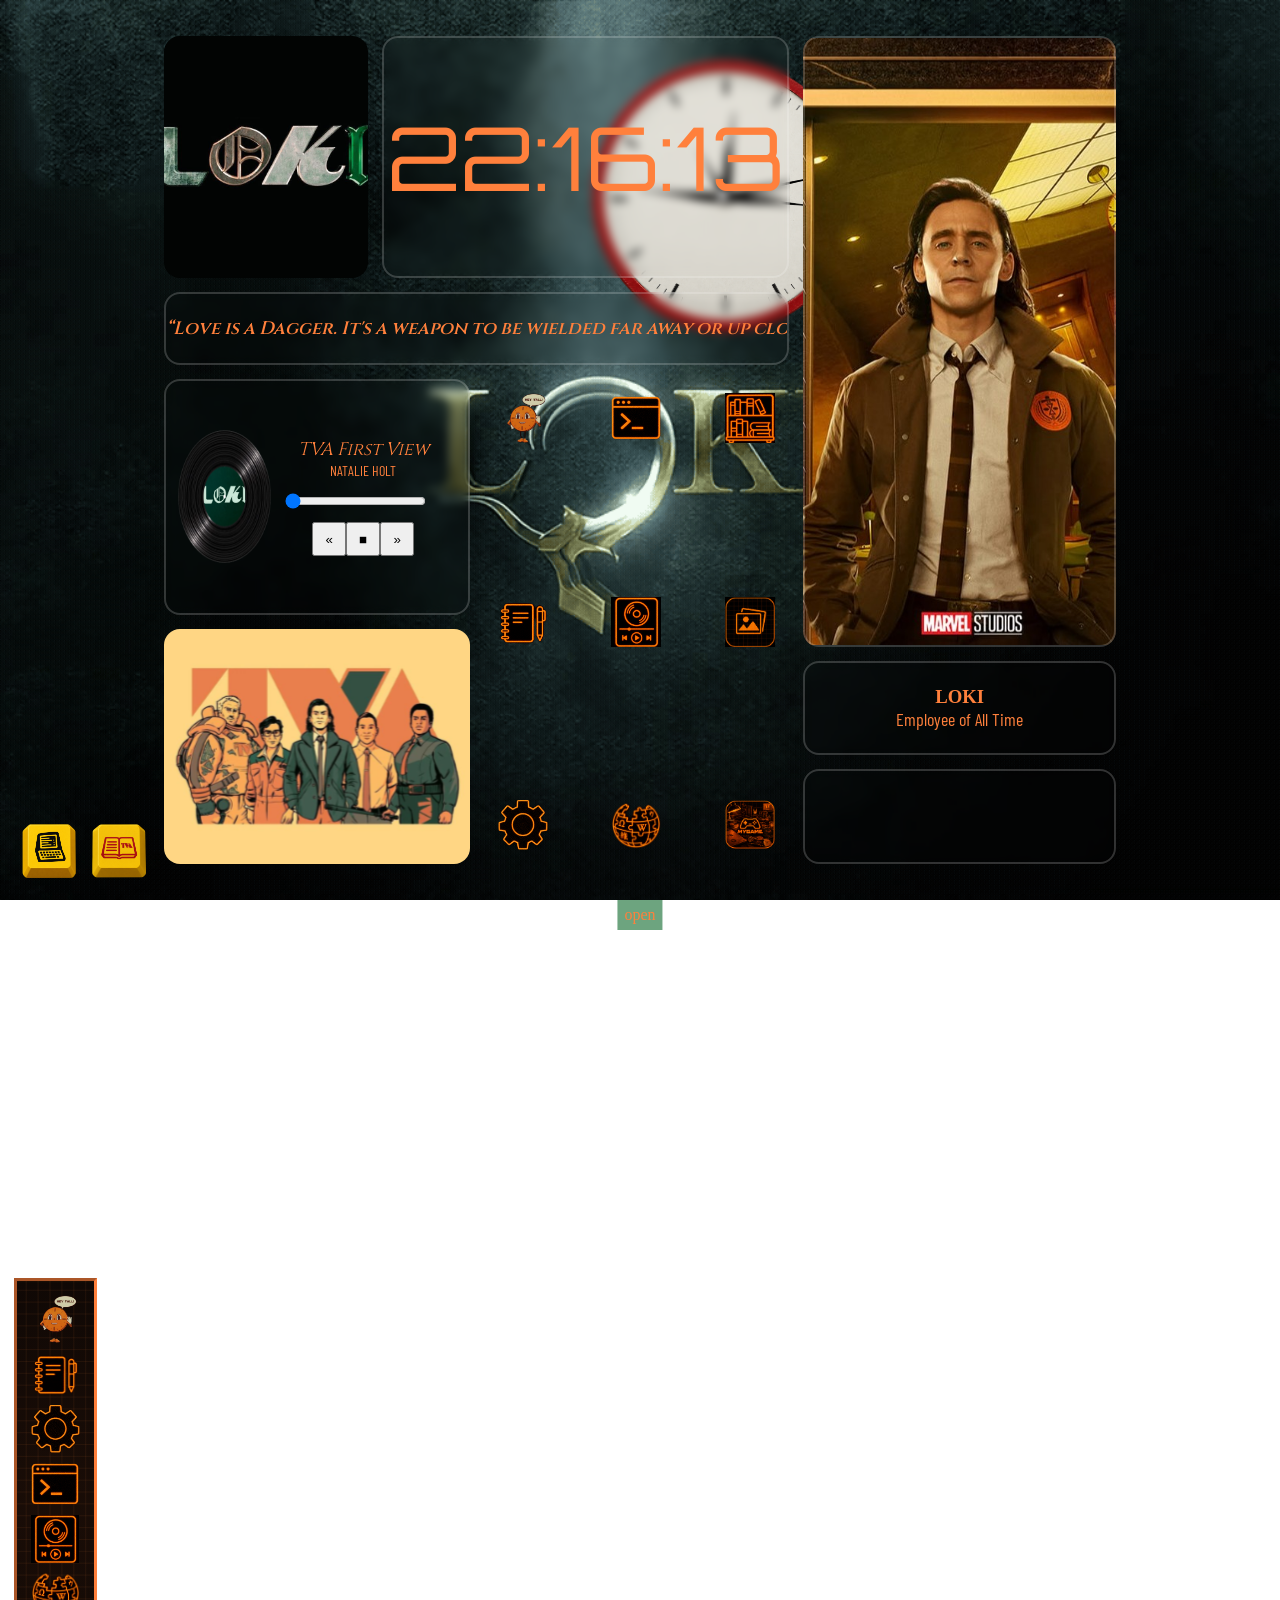
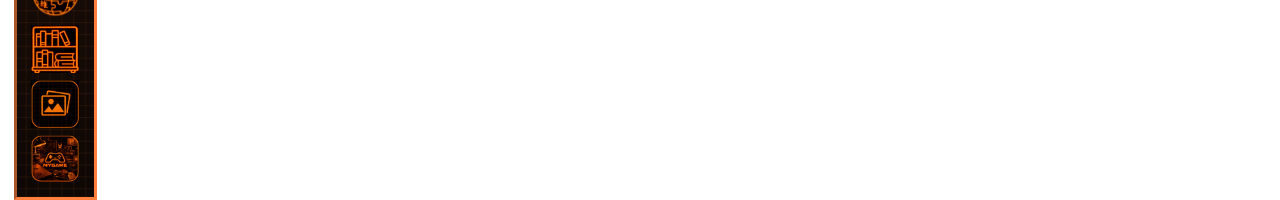
==== commit 48afca0f: "almost finished" ====
--- a/index.html
+++ b/index.html
@@ -8,8 +8,7 @@
         <link rel="stylesheet" href="style.css">
         <link rel="preconnect" href="https://fonts.googleapis.com">
         <link rel="preconnect" href="https://fonts.gstatic.com" crossorigin>
-        <link href="https://fonts.googleapis.com/css2?family=Doto:wght@100..900&display=swap" rel="stylesheet">
-
+        <link href="https://fonts.googleapis.com/css2?family=Barlow+Condensed:ital,wght@0,100;0,200;0,300;0,400;0,500;0,600;0,700;0,800;0,900;1,100;1,200;1,300;1,400;1,500;1,600;1,700;1,800;1,900&family=Cinzel:wght@400..900&family=Doto:wght@100..900&family=Jacquarda+Bastarda+9&family=Orbitron:wght@400..900&display=swap" rel="stylesheet">
     <body>
         <section class="grid_screen">
             <section class="container" tabindex="1">
@@ -111,7 +110,7 @@
             <div class="lSTrigger" tabindex="2">open</div>
         </section>
         <div class="nav" id="top">
-            <h4>ARSHAD PATHAN</h4>
+            <h4>MischiefOS</h4>
             <div class="widgetsContainer">
                 <div class="widgets counter" id="counter">            
                 </div>
@@ -215,8 +214,7 @@
                 
                 <div class="icon">
                     <div class="icon-img" id="mygameopen" title="mygame">
-                        <img src="assets/mygame.png" alt="mygame icon"
-                        >
+                        <img src="assets/mygame.png" alt="mygame icon">
                     </div>
                 </div>
 
@@ -284,10 +282,15 @@
                 <div class="label">
                   <h1>Theme Inspiration</h1>
                 </div>
-                <img src="assets/ani.gif">
                 <div class="ins">
-                  <img src="assets/ins1.jpg">
-                  <img src="assets/ins2.png">
+                    <div class="ins_pagination">
+                        <div id="iprev"><img src="assets/left.png" alt=""></div>
+                        <div id="ipNumber"></div>
+                        <div id="inext"><img src="assets/right.png" alt=""></div>
+                    </div>
+                    <div class="ins_content">
+                        <img src="guidebook/g1.png" id="iPage" alt="">
+                    </div>
                 </div>
                 <p>Read Full Explaination, Visit <a href="https://github.com/Arshad-Pathan/MischiefOS">MischiefOS</a></p>
               </div>
@@ -355,7 +358,6 @@
                     <p class="set_tab tab_active" id="generalS">GENERAL</p>
                     <p class="set_tab" id="accS">ACCOUNT</p>
                     <p class="set_tab" id="perS">PERSONALIZATION</p>
-                    <p class="set_tab" id="guideS">GUIDE</p>
                 </div>
                 <div class="tab_content generalS">
                     <div class="sett genS sett_active">
@@ -368,8 +370,8 @@
                     <div class="sett accS">
                         <p>ACCOUNT SETTINGS</p>
                         <div>
-                          <label>Lock Screen Appearance</label>
-                          <input type="range" class="toggle" value=0 min=0 max=1>
+                          <label>Top bar Appearance</label>
+                          <input type="range" class="toggle" id="navtoggle" value=0 min=0 max=1>
                         </div>
                     </div>
                     <div class="sett personalS">
@@ -403,9 +405,6 @@
                         <div class="sets">
                             <input type='file' id='customImage' accept='image/*' alt='Custom Wallpaper'>
                         </div>
-                    </div>
-                    <div class="sett guideS">
-                        <p>GUIDE SETTINGS</p>
                     </div>
                 </div>
             </div>
@@ -678,7 +677,6 @@
                 </div>
 
                 <div class="instruction_Box">
-                    <p>Instructions Here</p>
                     <button id="gmStBtn">Start Game</button>
                 </div>
                 <div class="winning_Box">
@@ -705,16 +703,15 @@
                     <p>⭐ MischiefOS Guidebook ⭐</p>
                 </div>
             </div>
-            <div class="guide_book" id="j_content">                
+            <div class="guide_book">                
                 <div class="guide_pagination">
-                    <button id="gprev" style="background-image:url(assets/left.png)"></button>
-                    <button id="gpNumber"></button>
-                    <button id="gnext" style="background-image:url(assets/right.png)"></button>
-                </div>
-                <div class="journal_content">
+                    <div id="gprev"><img src="assets/left.png" alt=""></div>
+                    <div id="gpNumber"></div>
+                    <div id="gnext"><img src="assets/right.png" alt=""></div>
+                </div>
+                <div class="guide_content">
                     <img src="guidebook/g1.png" id="gPage" alt="">
                 </div>
-
             </div>
         </div>
       
--- a/style.css
+++ b/style.css
@@ -1,10 +1,10 @@
 /*
 font-family: "Doto", sans-serif;
-
- font-family: "Inter", sans-serif;
-font-family: "Playfair", serif;
+font-family: "Orbitron", sans-serif;
+font-family: "Barlow Condensed", sans-serif;
+font-family: "Cinzel", serif;
+
 font-family: "Jacquarda Bastarda 9", serif;
-font-family: "VT323", monospace; 
 */
 
 
@@ -13,14 +13,14 @@
   margin: 0;
   user-select: none;
   box-sizing: border-box;
-  cursor: url("assets/cursor.png"), auto;
+  cursor: url("assets/Arrow.cur"), auto;
 }
 
 body {
   height: 100vh;
   width: 100vw;
   overflow: hidden;
-  background-image: url("images/ani.gif");
+  background-image: url("wallpapers/anim1.gif");
   background-size: cover;
   background-position: center;
   background-repeat: no-repeat;
@@ -30,6 +30,7 @@
   background-color: transparent;
 }
 ::-webkit-scrollbar-track{
+  cursor: url("assets/IBeam.cur"), auto;
   width: 20px;
 }
 ::-webkit-scrollbar-thumb{
@@ -66,7 +67,6 @@
   padding: 6px 7px;
   background: #6DA47F;
   z-index: 1000;
-  cursor: url("assets/cursor_hover.png"), auto;
 }
 .container{
   height: 100%;
@@ -102,7 +102,7 @@
 .desk > .deskinfo
 {
   border-radius: 16px;
-  cursor: url("assets/cursor_hover.png"), auto;
+   
 }
 
 .bi1 > .gridTime,
@@ -127,12 +127,20 @@
 .b1 > .bi1 > .lokiPoster{
   background: url("assets/Loki\ poster.jpg") center / cover no-repeat;
 }
-.b1 > .bi1 > .gridcounter,
+.b2 .gridcounter,
 .b1 > .bi1 > .gridTime{
   display: flex;
   align-items: center;
   justify-content: center;
   /* font-size: 56px; */
+}
+.b1 > .bi1 > .gridTime{
+  font-family: "Orbitron", sans-serif;
+  font-size: 88px;
+}
+.b2 .gridcounter{
+  font-family: "Orbitron", sans-serif;
+  font-size: 28px;
 }
 .b1 > .bi2{
   display: flex;
@@ -142,6 +150,10 @@
   white-space: nowrap;
 }
 .b1 > .bi2 > q{
+  font-family: "Cinzel", serif;
+  font-size: 18px;
+  font-weight: 600;
+  font-style: oblique;
   display: flex;
   width: max-content;
   animation: qscroll 15s infinite linear;
@@ -188,10 +200,28 @@
 .gridMusic .gplayer div{
   /* background-color: #726373; */
 }
+.gsong_name{
+  font-family: "Cinzel", serif;
+  font-size: 18px;
+  font-weight: 400;
+  font-style: oblique;
+}
+.gsong_creator{
+  font-family: "Barlow Condensed", sans-serif;
+  font-size: 14px;
+  font-weight: 400;
+}
+#gsProg{
+  width: 90%;
+}
 .gridMusic .gplayer .gcontrols{
   display: flex;
   align-items: center;
   justify-content: center;
+}
+.gridMusic .gplayer .gcontrols button{
+  height: 34px;
+  width: 34px;
 }
 .b1 > .bi3 > .c1 > .fanart{
   background: url("assets/fanart.svg") center / cover no-repeat;
@@ -240,6 +270,13 @@
   grid-template-rows: 1fr 1fr;
   gap: 14px;
 }
+.container .b2 .desk .name h1{
+  font-family: 'Times New Roman', Times, serif;
+}
+.container .b2 .desk .name p{
+  font-family: "Barlow Condensed", sans-serif;
+  font-size: 18px;
+}
 .container .b2 .desk div{
   display: flex;
   flex-direction: column;
@@ -285,27 +322,6 @@
 .nav h4 {
   font-family: "Doto", sans-serif;
   font-size: 22px;
-  padding: 4px 10px;
-  cursor: pointer;
-  background: url("assets/screen.svg") center / auto no-repeat;
-  border-top: 3px solid #303030;
-  border-left: 3px solid #303030;
-  border-bottom: 3px solid #171616;
-  border-right: 3px solid #171616;
-  outline: 2px dashed #ff803c;
-  outline-offset: -7px;
-  cursor: url("assets/cursor_hover.png"), auto;
-}
-
-.nav h4:hover {
-  outline: 2px outset rgb(255, 128, 60);
-}
-
-.nav p {
-  font-family: "Doto", sans-serif;
-  font-size: 14px;
-  letter-spacing: 2.1px;
-  cursor: none;
   padding: 4px 10px;
   background: url("assets/screen.svg") center / auto no-repeat;
   border-top: 3px solid #303030;
@@ -314,7 +330,26 @@
   border-right: 3px solid #171616;
   outline: 2px dashed #ff803c;
   outline-offset: -7px;
-  cursor: url("assets/cursor_hover.png"), auto;
+   
+}
+
+.nav h4:hover {
+  outline: 2px outset rgb(255, 128, 60);
+}
+
+.nav p {
+  font-family: "Doto", sans-serif;
+  font-size: 14px;
+  letter-spacing: 2.1px;
+  padding: 4px 10px;
+  background: url("assets/screen.svg") center / auto no-repeat;
+  border-top: 3px solid #303030;
+  border-left: 3px solid #303030;
+  border-bottom: 3px solid #171616;
+  border-right: 3px solid #171616;
+  outline: 2px dashed #ff803c;
+  outline-offset: -7px;
+   
 }
 
 .nav p:hover {
@@ -341,7 +376,7 @@
   border-right: 3px solid #171616;
   outline: 2px inset #ff803c;
   outline-offset: -7px;
-  cursor: url("assets/cursor_hover.png"), auto;
+   
 }
 
 
@@ -387,7 +422,7 @@
   height: 28px;
   width: 28px;
   padding: 12px;
-  cursor: url("assets/cursor_hover.png"), auto;
+  cursor: url("assets/Loki.cur"), auto;
 }
 .timer #stBtn{
   background: url("assets/obtn.svg") center / cover no-repeat;
@@ -469,9 +504,10 @@
   align-items: center;
   justify-content: center;
   z-index: 999;
-  cursor: url("assets/cursor_hover.png"), auto;
+  cursor: url("assets/Help.cur"), auto;
 }
 .guideappIcon{
+  
   position: absolute;
   bottom: 14px;
   left: 84px;
@@ -481,7 +517,7 @@
   align-items: center;
   justify-content: center;
   z-index: 999;
-  cursor: url("assets/cursor_hover.png"), auto;
+  cursor: url("assets/Help.cur"), auto;
 }
 
 .apps img, .guideappIcon img{
@@ -518,13 +554,15 @@
   display: flex;
   align-items: center;
   justify-content: space-evenly;
+  cursor: url("assets/Help.cur"), auto;
 }
 .icon div{
   height: 100%;
 }
 .icon div img{
   height: 100%;
-  cursor: url("assets/cursor_hover.png"), auto;
+  cursor: url("assets/Help.cur"), auto;
+   
 }
 
 .icon .icon-img:hover img{
@@ -626,7 +664,8 @@
   flex: 0 0 24px;
   align-items: center;
   justify-content: space-between;
-  cursor: url("assets/cursor_hover.png"), auto;
+  cursor: url("assets/Sall.cur"), auto;
+   
   padding: 6px 12px;
   background: url(assets/s2.png) center / cover no-repeat;
   /* background-color: rgb(90, 40, 11); */
@@ -647,7 +686,7 @@
   display: flex;
   align-items: center;
   /* border-radius: 50%; */
-  cursor: pointer;
+  cursor: url("assets/Help.cur"), auto;
   border: 3px inset #ff803c;
 }
 .window_icons .window_icon:active{
@@ -656,9 +695,11 @@
 .window_icon img{
   height: 22px;
   width: 22px;
-  cursor: url("assets/cursor_hover.png"), auto;
+  cursor: url("assets/Help.cur"), auto;
+   
 }
 .window_icons p {
+  font-family: "Cinzel", serif;
   color: #2d4535;
   margin-left: 6px;
 }
@@ -680,17 +721,26 @@
   align-items: center;
   padding: 12px 18px;
   overflow-y: auto;
-  
+  overflow-x: hidden;
 }
 
 .intro_content div {
-  flex: 1 0 200px;
   display: flex;
   justify-content: center;
   align-items: center;
   flex-direction: column;
 }
-
+.intro1{
+  position: relative;
+  display: flex;
+  flex-direction: column;
+  gap: 50px;
+  padding: 50px 0;
+}
+.intro1 {
+  position: relative;
+  padding: 50px 0;
+}
 .intro1 .label {  
   display: flex;
   flex-direction: row;
@@ -729,22 +779,32 @@
   font-style: oblique;
 }
 
-
-.intro2 img{
-  width: 100%;
-}
-
-.intro2 .ins {
+.intro2 div > .ins_pagination {
+  position: relative;
+  width: 100%;
   display: flex;
   flex-direction: row;
-  justify-content: space-evenly;
-  align-items: center;
-}
-
-.intro2 .ins img {
-  width: 50%;
+  align-items: center;
+  justify-content: space-between;
+}
+/* .intro2 div > .ins_pagination > div{
+  height: 36px;
+  width: 36px;
+} */
+.intro2 div > .ins_pagination div img{
+  height: 36px;
+  width: 36px;
+}
+
+.intro2 div > .ins_content{
   height: 300px;
-}
+  width: 100%;
+}
+.intro2 div > .ins_content img{
+  height: 100%;
+  width: 100%;
+}
+
 
 .intro2 p {
   margin-top: 12px;
@@ -784,7 +844,7 @@
   align-items: center;
   padding: 0 0;
   gap: 24px;
-  cursor: pointer;
+  cursor: url("assets/Help.cur"), auto;
 }
 
 .journal_icons .save_btn {
@@ -909,7 +969,7 @@
 .set_nav .set_tab {
   padding: 8px;
   border-radius: 4px;
-  cursor: pointer;
+  cursor: url("assets/Help.cur"), auto;
   background-color: #95c292;
 }
 .set_nav .tab_active {
@@ -943,7 +1003,7 @@
   padding: 4px;
   border-radius: 60px;
   background: #d5d0c8;
-  cursor: pointer;
+  cursor: url("assets/Help.cur"), auto;
   transition: 0.15s ease-in;
 }
 .toggle::-webkit-slider-thumb{
@@ -955,53 +1015,13 @@
   background: #fff;
   
 }
-/* .genS .clock_set input[type="range"]{
-  appearance: none;
-  -webkit-appearance: none;
-  width: 45px;
-  height: fit-content;
-  padding: 4px;
-  border-radius: 60px;
-  background: #d5d0c8;
-  cursor: pointer;
-  transition: 0.15s ease-in;
-}
-.genS .clock_set input[type="range"]::-webkit-slider-thumb{
-  appearance: none;
-  -webkit-appearance: none;
-  width: 18px;
-  height: 18px;
-  border-radius: 50%;
-  background: #fff;
-  
-} */
-
 
 .sett.accS div{
   display: flex;
   flex-direction: row;
   justify-content: space-between;
 }
-/* .accS div input[type="range"]{
-  appearance: none;
-  -webkit-appearance: none;
-  width: 45px;
-  height: fit-content;
-  padding: 4px;
-  border-radius: 60px;
-  background: #d5d0c8;
-  cursor: pointer;
-  transition: 0.15s ease-in;
-}
-.accS div input[type="range"]::-webkit-slider-thumb{
-  appearance: none;
-  -webkit-appearance: none;
-  width: 18px;
-  height: 18px;
-  border-radius: 50%;
-  background: #fff;
-  
-} */
+
 .personalS {
   position: relative;
 }
@@ -1071,7 +1091,6 @@
 .sets img {
   width: 10vw;
   border-radius: 12px;
-  cursor: pointer;
   object-fit: fit;
 }
 .personalS .set_active{
@@ -1092,7 +1111,7 @@
   padding: 10px;
   font-family: 'Courier New', Courier, monospace;
   font-size: 14px;
-  cursor: text;
+  cursor: url("assets/Pen_2.cur"), auto;
   color:#fff;
 }
 .output{
@@ -1294,7 +1313,6 @@
 .art_tabs .art_lable {
   padding: 8px;
   border-radius: 4px;
-  cursor: pointer;
   background-color: #95c292;
 }
 .art_tabs .active_lable {
@@ -1375,6 +1393,7 @@
 .gallery{
   height: fit-content;
   width: fit-content;
+  left: 20%;
 }
 .gallery_imgs{
   position: relative;
@@ -1457,6 +1476,9 @@
 .mygame #mygamemax{
   display: none;
   
+}
+.lokiC{
+  color: #2d4535;
 }
 
 .obj{
@@ -1495,11 +1517,21 @@
   display: none;
   flex-direction: column;
   align-items: center;
-  justify-content: center;
+  justify-content: end;
   z-index: 1000;
+  padding: 30px;
+}
+.winning_Box button, .instruction_Box button{
+  padding: 6px;
+  background: #ff803c;
+  border: 2px inset #ff803c;
+}
+.winning_Box{
+  background: url("assets/winningbox.jpg") center / cover no-repeat;
 }
 .instruction_Box{
   display: flex;
+  background: url("assets/gameins.jpg") center / cover no-repeat;
 }
 .showObj img{
   display: initial;
@@ -1589,24 +1621,40 @@
 
 
 .guide{
-  display: flex;
-  top: 30%;
-  left: 30%;
+  left: 40%;
 }
 .guide_book{
+  position: relative;
   height: 600px;
   width: 400px;
-  display: flex;
-  flex-direction: column;
-  align-items: center;
-  justify-content: center;
+  overflow: hidden;
 }
 .guide_book .guide_pagination{
+  position: absolute;
+  top: 0;
+  height: 36px;
+  width: 100%;
   display: flex;
   align-items: center;
   justify-content: space-between;
 }
-.guide_book .guide_pagination > button{
-  width: 34px;
-  padding: 10px 50px;
+.guide_book .guide_pagination > div{
+  height: 100%;
+}
+.guide_book .guide_pagination > div > img{
+  height: 100%;
+  width: 100%;
+}
+
+
+
+.guide_book > .guide_content{
+  position: relative;
+  top: 36px;
+  height: calc(100% - 36px);
+  width: 100%;
+}
+.guide_book > .guide_content img{
+  height: 100%;
+  width: 100%;
 }
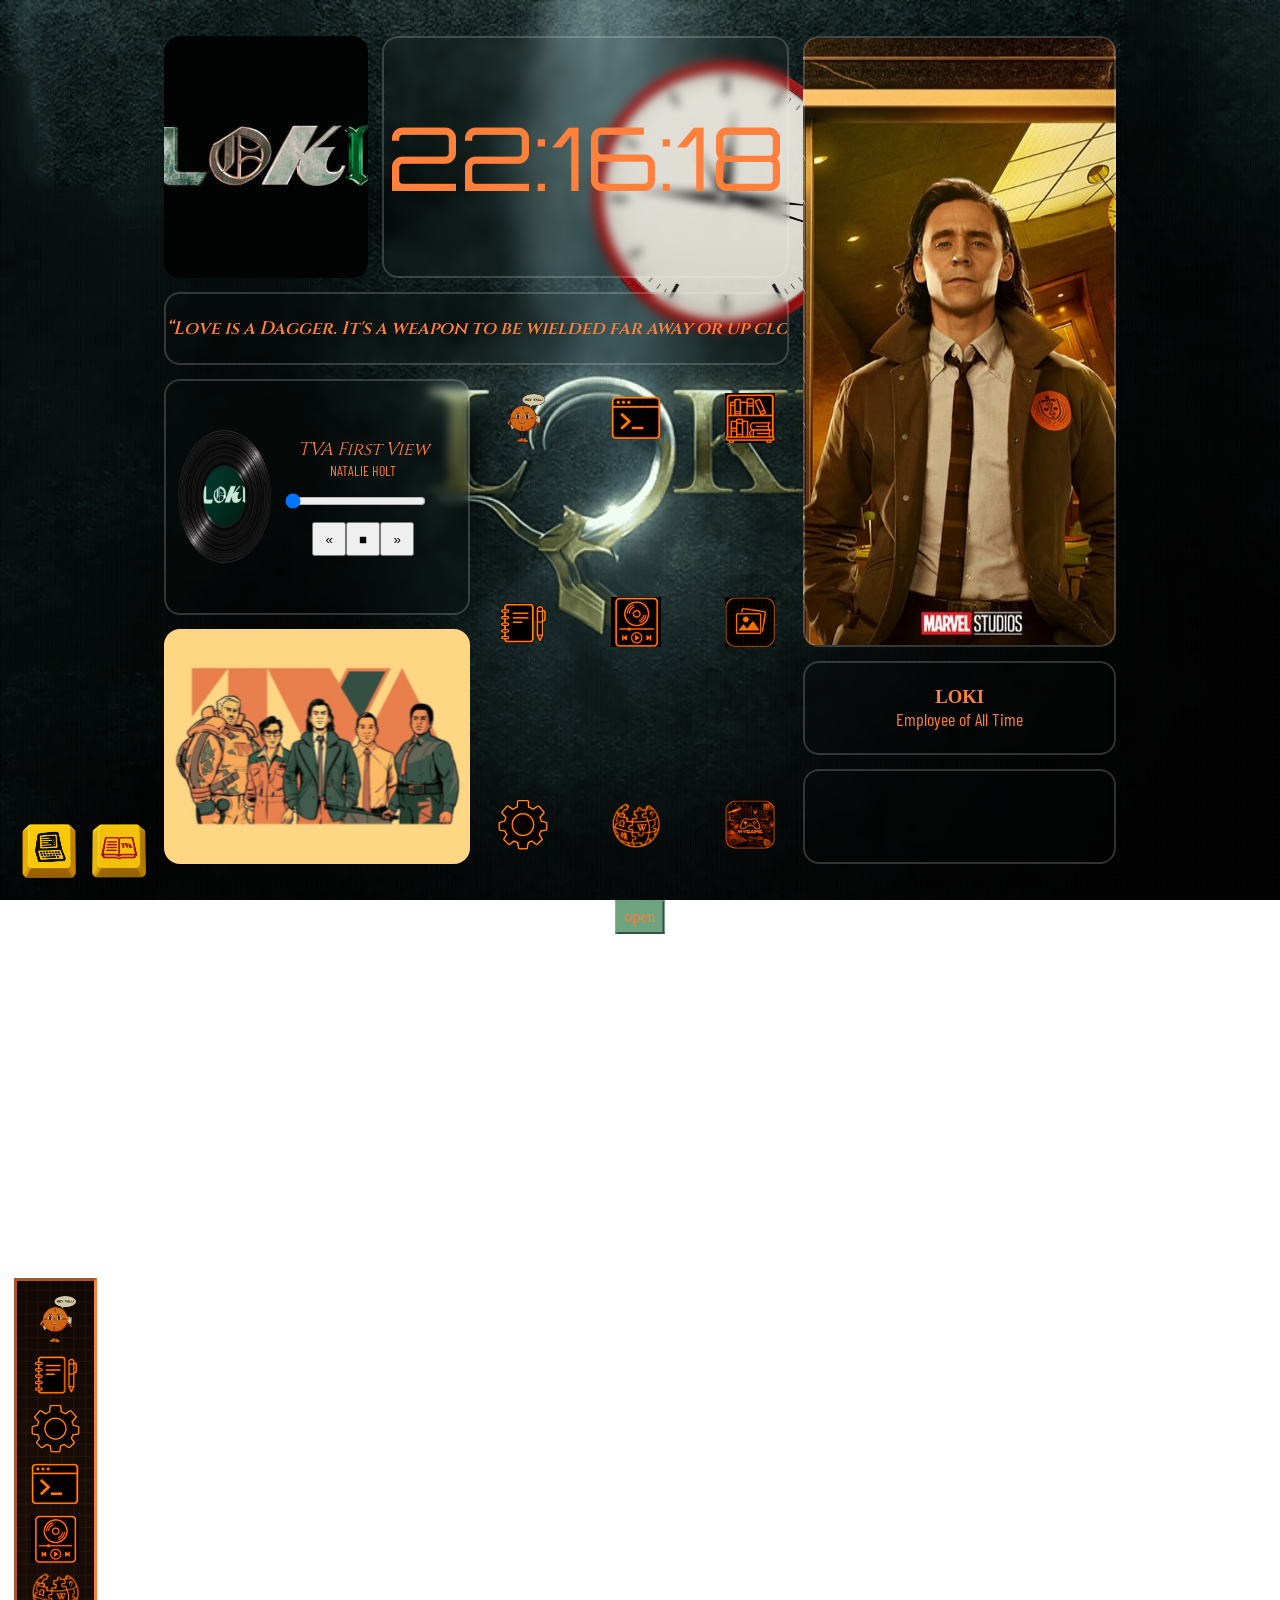
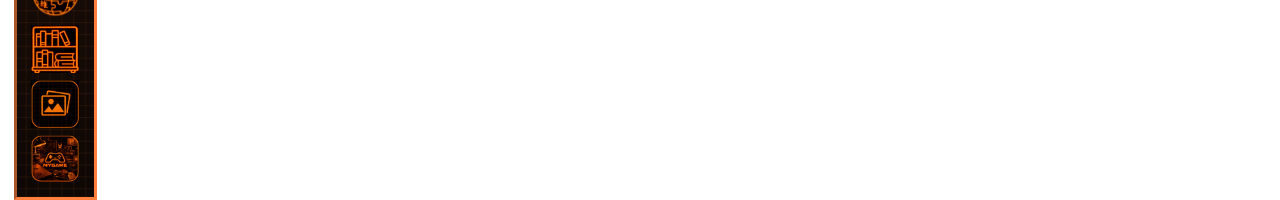
==== commit a6bf14f5: "load" ====
--- a/index.html
+++ b/index.html
@@ -10,6 +10,9 @@
         <link rel="preconnect" href="https://fonts.gstatic.com" crossorigin>
         <link href="https://fonts.googleapis.com/css2?family=Barlow+Condensed:ital,wght@0,100;0,200;0,300;0,400;0,500;0,600;0,700;0,800;0,900;1,100;1,200;1,300;1,400;1,500;1,600;1,700;1,800;1,900&family=Cinzel:wght@400..900&family=Doto:wght@100..900&family=Jacquarda+Bastarda+9&family=Orbitron:wght@400..900&display=swap" rel="stylesheet">
     <body>
+        <section class="boot">
+            <video src="assets/boot.mp4" preload="auto"></video>
+        </section>
         <section class="grid_screen">
             <section class="container" tabindex="1">
           <div class="b1"> <!-- 1st c -->
--- a/style.css
+++ b/style.css
@@ -37,15 +37,26 @@
   border-radius: 10px;
   background: url("assets/loki.gif") #8E733A center / auto 30% no-repeat;
 }
-.screen{
+/* .screen{
   position: sticky;
   top: 0;
   height: 100%;
   width: 100%;
   background: #d9b79548;
   overflow: hidden;
-}
-
+} */
+.boot{
+  position: absolute;
+  top: 0;
+  height: 100vh;
+  width: 100vw;
+  z-index: 2000;
+}
+.boot > video{
+  height: 100%;
+  width: 100%;
+  object-fit: cover;
+}
 .grid_screen{
   position: absolute;
   top: 0;
@@ -66,7 +77,11 @@
   transform: translateX(-50%);
   padding: 6px 7px;
   background: #6DA47F;
+  border: 2px outset #6DA47F;
   z-index: 1000;
+}
+.lSTrigger:active{
+  border: 2px inset #6DA47F;
 }
 .container{
   height: 100%;
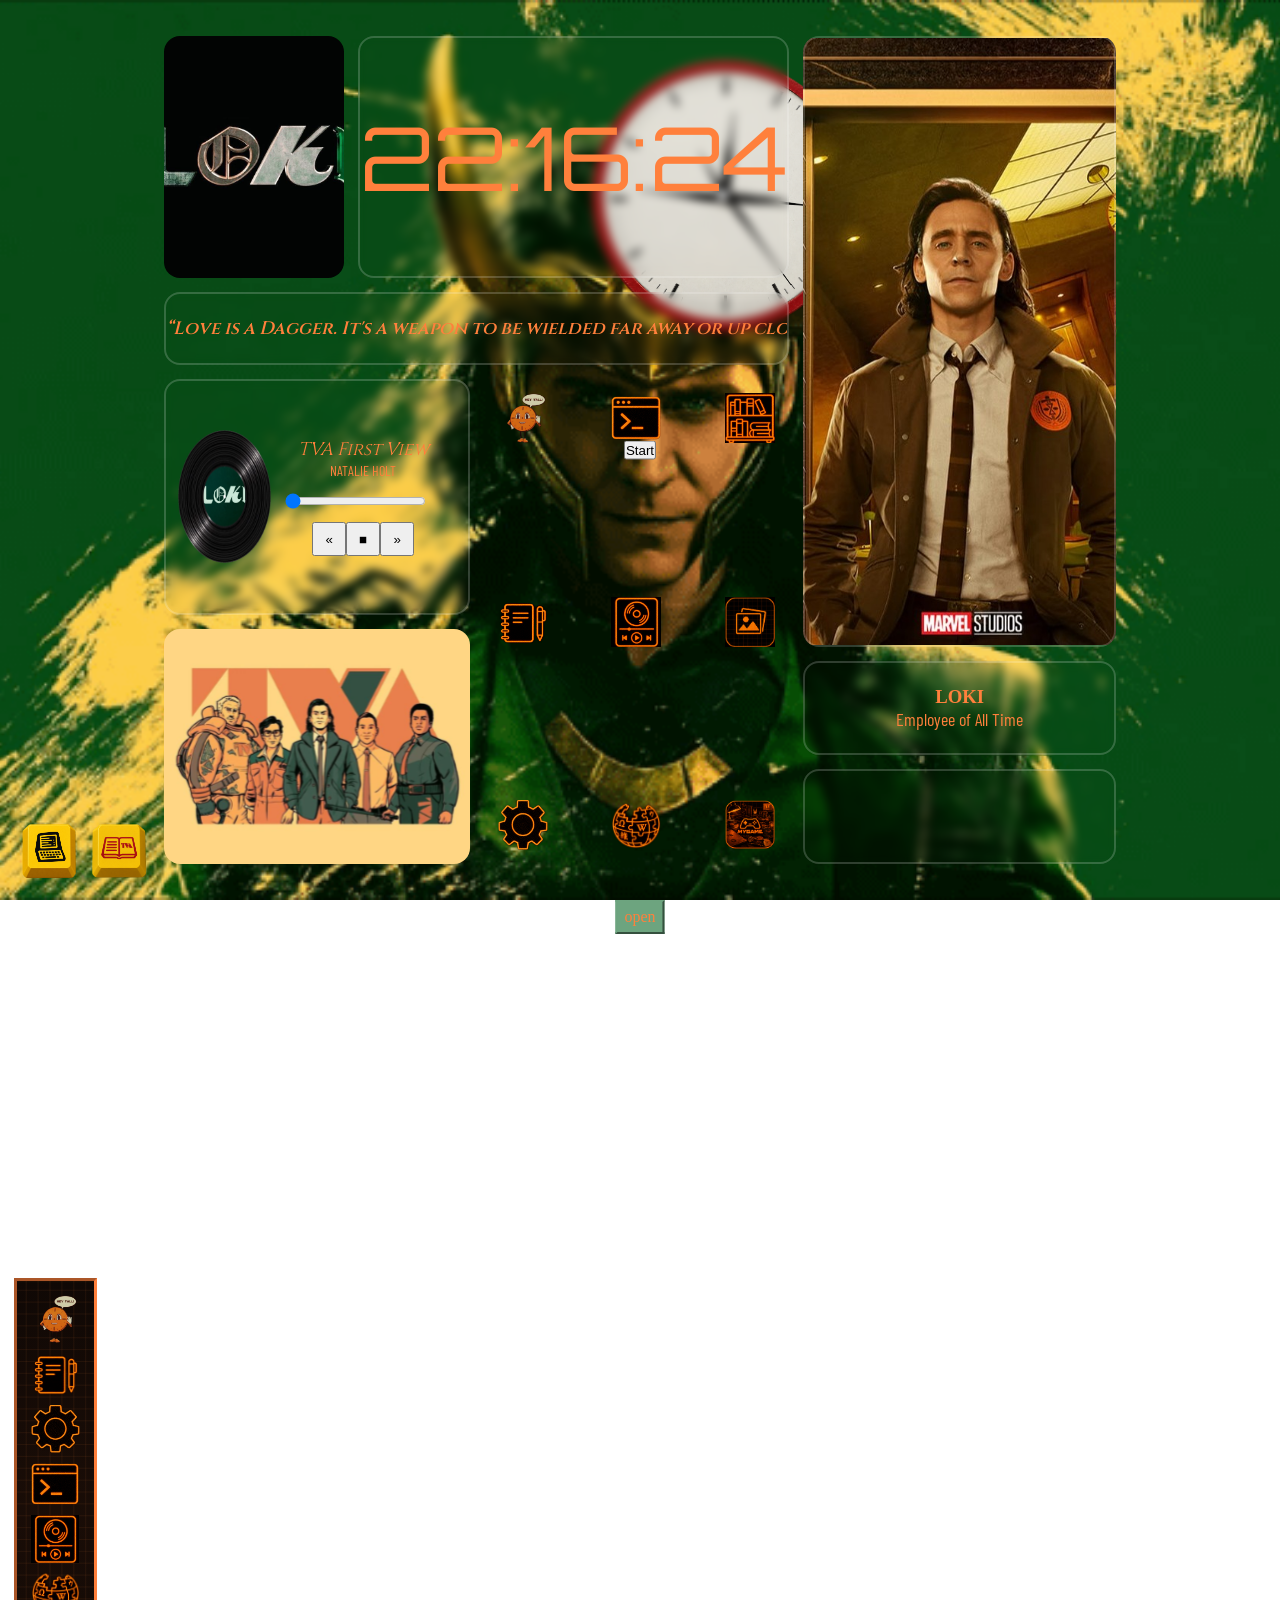
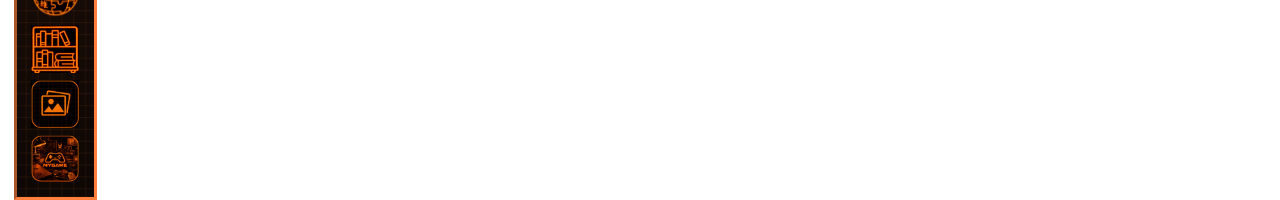
==== commit 287d689d: "Finished all the functionalities, fixed all th bugs remainings. just released a creative loki verse " ====
--- a/index.html
+++ b/index.html
@@ -1,9 +1,11 @@
 <!DOCTYPE html>
 <html lang="en">
-
     <head>
         <meta charset="UTF-8">
         <meta name="viewport" content="width=device-width, initial-scale=1.0">
+        <link rel="icon" type="image/png" sizes="32x32" href="assets/loki.gif">
+        <link rel="icon" type="image/x-icon" href="assets/loki.gif">
+
         <title>MischiefOS</title>
         <link rel="stylesheet" href="style.css">
         <link rel="preconnect" href="https://fonts.googleapis.com">
@@ -11,6 +13,7 @@
         <link href="https://fonts.googleapis.com/css2?family=Barlow+Condensed:ital,wght@0,100;0,200;0,300;0,400;0,500;0,600;0,700;0,800;0,900;1,100;1,200;1,300;1,400;1,500;1,600;1,700;1,800;1,900&family=Cinzel:wght@400..900&family=Doto:wght@100..900&family=Jacquarda+Bastarda+9&family=Orbitron:wght@400..900&display=swap" rel="stylesheet">
     <body>
         <section class="boot">
+            <button>Start</button>
             <video src="assets/boot.mp4" preload="auto"></video>
         </section>
         <section class="grid_screen">
@@ -398,6 +401,7 @@
                             <img src="wallpapers/wall6.jpg" alt="">
                         </div>
                         <div class="sets">
+                            <img src="wallpapers/slideshow.gif" alt="">
                             <img src="wallpapers/anim1.gif" alt="">
                             <img src="wallpapers/anim2.gif" alt="">
                             <img src="wallpapers/anim3.gif" alt="">
--- a/style.css
+++ b/style.css
@@ -20,7 +20,7 @@
   height: 100vh;
   width: 100vw;
   overflow: hidden;
-  background-image: url("wallpapers/anim1.gif");
+  background-image: url("wallpapers/slideshow.gif");
   background-size: cover;
   background-position: center;
   background-repeat: no-repeat;
@@ -52,10 +52,21 @@
   width: 100vw;
   z-index: 2000;
 }
+.boot button{
+  position: absolute;
+  top: 50%;
+  left: 50%;
+  transform: translate(-50%,-50%);
+}
 .boot > video{
   height: 100%;
   width: 100%;
   object-fit: cover;
+}
+.boot video.finished .boot{
+  display: none;
+  opacity: 0;
+  pointer-events: none;
 }
 .grid_screen{
   position: absolute;
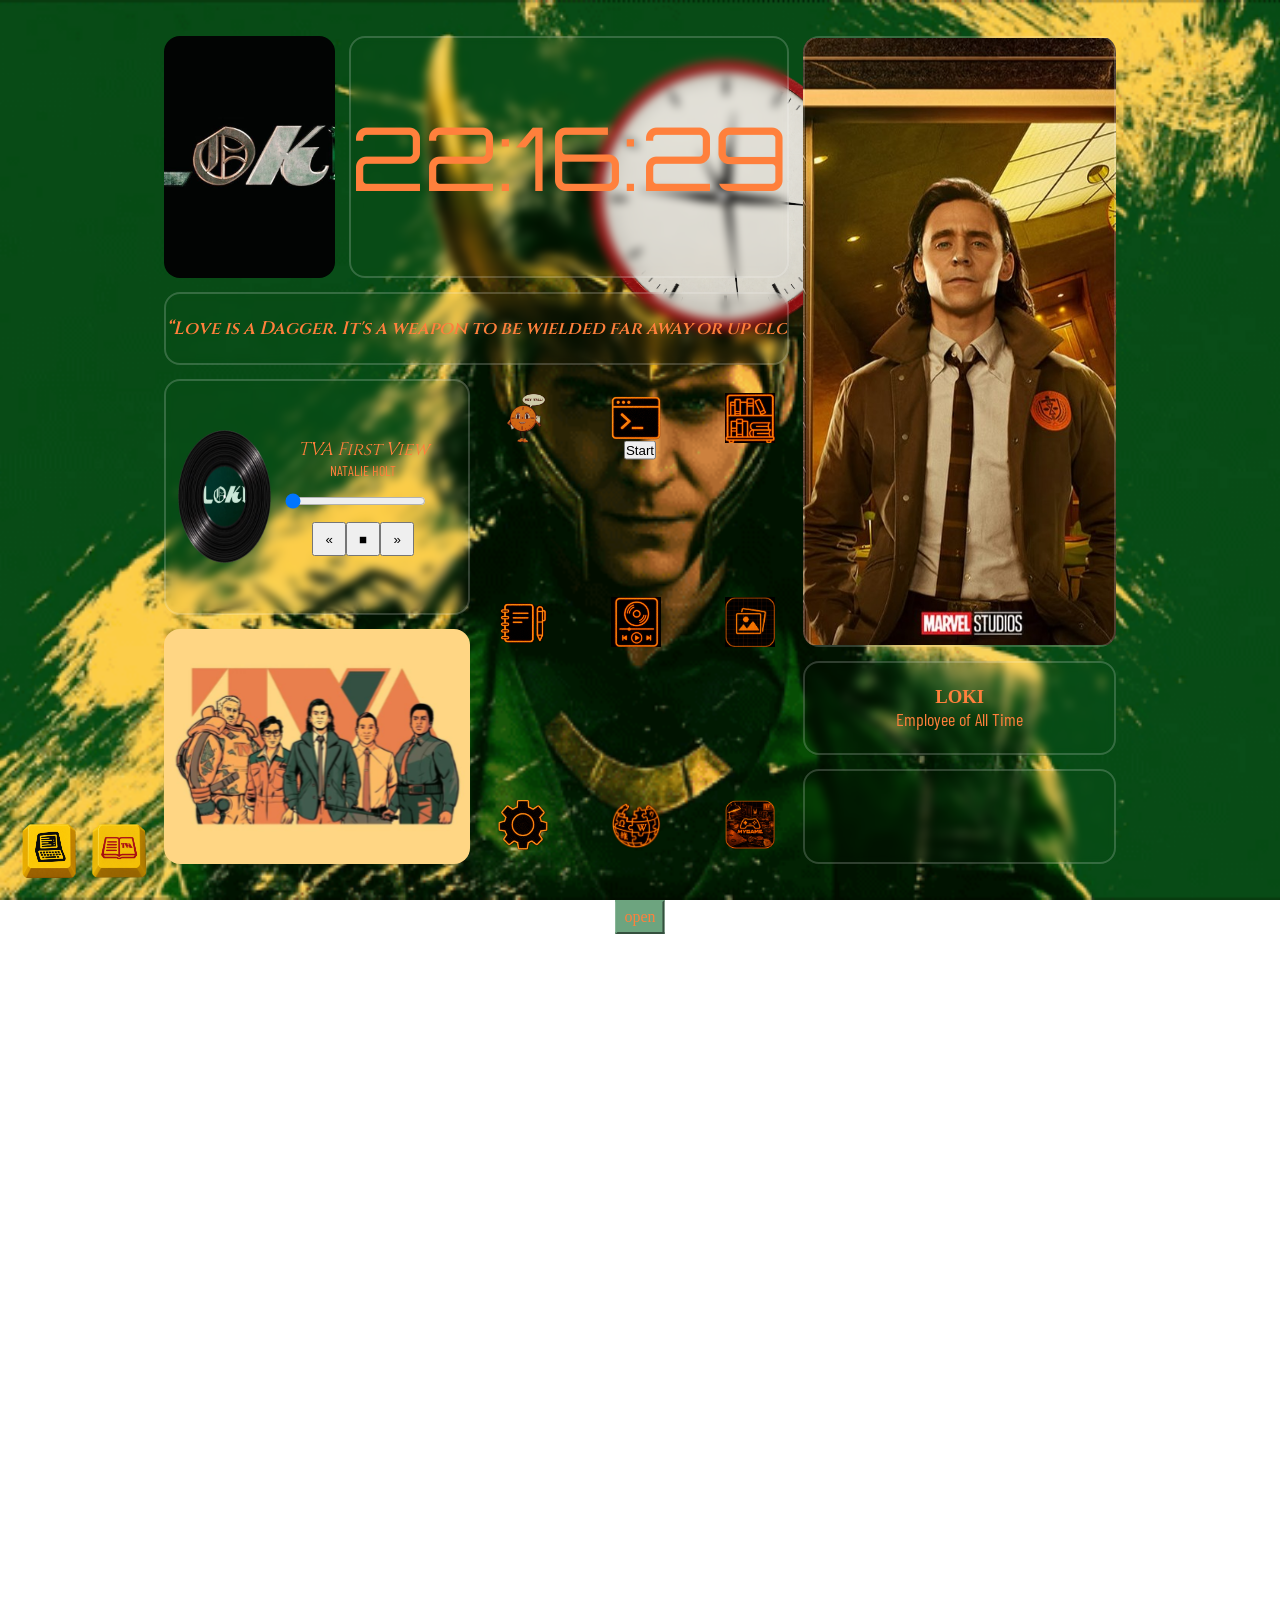
==== commit a53ac6ab: "testing 1 success" ====
--- a/index.html
+++ b/index.html
@@ -154,6 +154,7 @@
                     <input type="number" min="1" max="60" class="csSec" id="csSec">
                 </div>
             </div>
+            
             <div class="displayTimer">
                 <div>
                     <label>MINUTES</label>
@@ -166,7 +167,9 @@
             </div>
             <p id="timeElement"></p>
         </div>
-      
+        <div class="done">
+            <div class="submit" onclick="this.parentElement.style.display = 'none';">OKAY</div>
+        </div>
         <div class="icons_bar">
             
             <!-- <div class="icon_container"> -->
--- a/style.css
+++ b/style.css
@@ -414,6 +414,23 @@
   gap: 4px;
   font-family: "Doto", sans-serif;
 
+}
+.done{
+  position: absolute;
+  top: 50%;
+  left: 50%;
+  transform: translate(-50%,-50%);
+  height: 100px;
+  width: 200px;
+  display: none;
+  align-items: center;
+  justify-content: center;
+  background: url("guidebook/7.jpg") bottom / 200% no-repeat;
+}
+.done div{
+  color: #ff803c;
+  font-size: 18px;
+  padding: 12px 20px;
 }
 .timer select, ::picker(select){
   appearance: base-select;
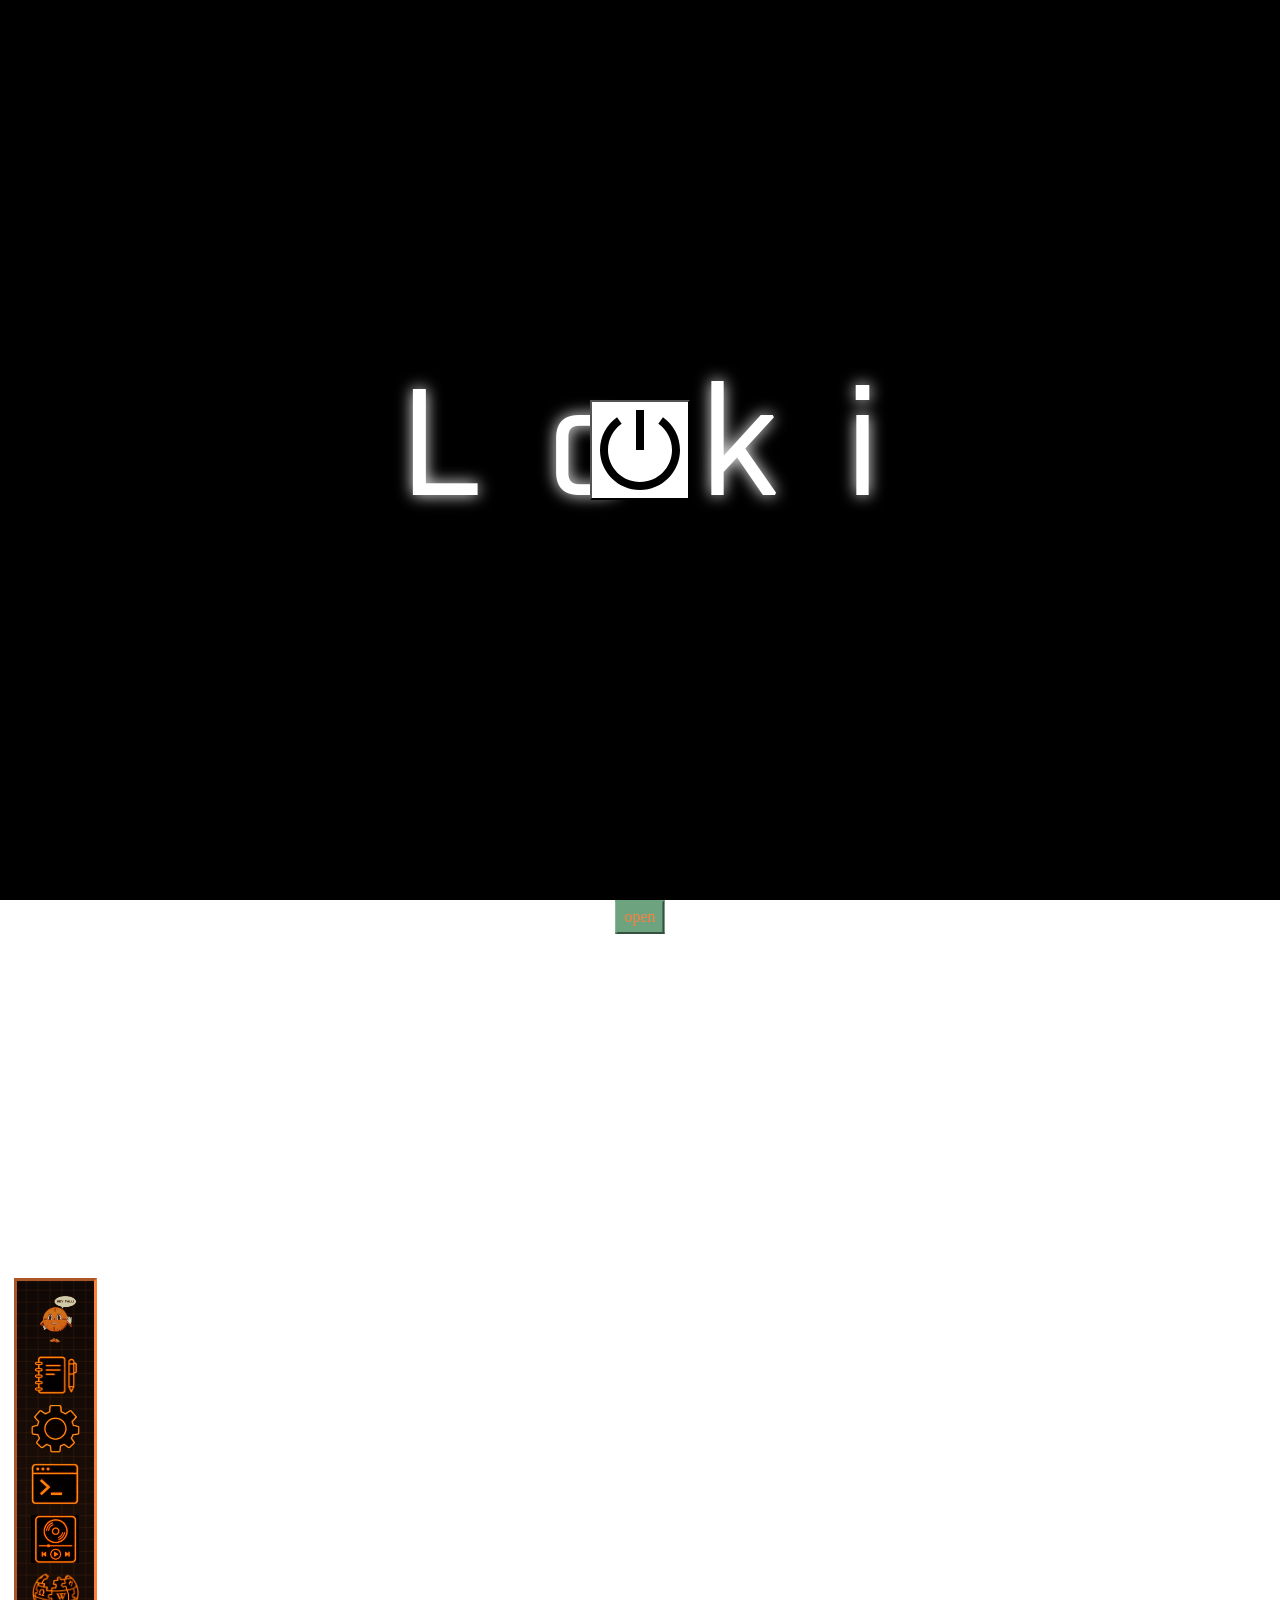
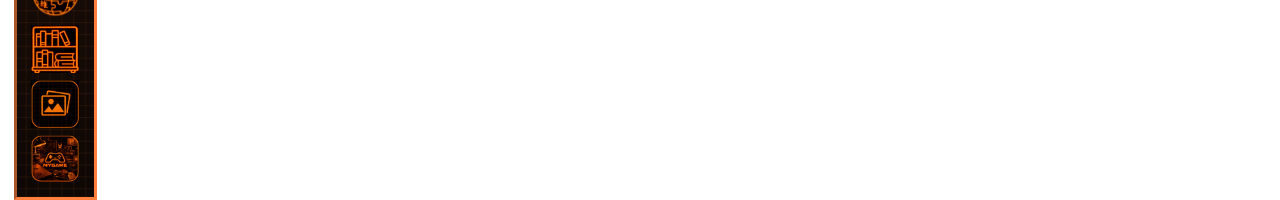
==== commit 374ca171: "removed boot video and added an animation" ====
--- a/index.html
+++ b/index.html
@@ -13,8 +13,16 @@
         <link href="https://fonts.googleapis.com/css2?family=Barlow+Condensed:ital,wght@0,100;0,200;0,300;0,400;0,500;0,600;0,700;0,800;0,900;1,100;1,200;1,300;1,400;1,500;1,600;1,700;1,800;1,900&family=Cinzel:wght@400..900&family=Doto:wght@100..900&family=Jacquarda+Bastarda+9&family=Orbitron:wght@400..900&display=swap" rel="stylesheet">
     <body>
         <section class="boot">
-            <button>Start</button>
-            <video src="assets/boot.mp4" preload="auto"></video>
+            <button style="color: #fff;"><img src="assets/power.svg" alt=""></button>            
+            <!-- Remember to change $characters in CSS-->
+            <!-- https://youtu.be/bdLrjgvNDaU-->
+            <div class="loki_container">
+                <span>L</span>
+                <span>o</span>
+                <span>k</span>
+                <span>i</span>
+            </div>
+            <audio src="assets/loki_opening_theme.mp3" class="boots"></audio>
         </section>
         <section class="grid_screen">
             <section class="container" tabindex="1">
--- a/style.css
+++ b/style.css
@@ -6,6 +6,617 @@
 
 font-family: "Jacquarda Bastarda 9", serif;
 */
+
+
+@import url("https://fonts.googleapis.com/css2?family=Oxanium&family=Amatic+SC:wght@700&family=Hachi+Maru+Pop&family=Stalemate&family=Yesteryear&display=swap");
+@keyframes loki {
+  1.6% {
+    --t1: translate(
+      5px,
+      -5px
+    );
+    --ff1: Hachi Maru Pop;
+    --tt1: lowercase;
+    --t2: translate(
+      5px,
+      5px
+    );
+    --ff2: Hachi Maru Pop;
+    --tt2: uppercase;
+    --t3: translate(
+      5px,
+      -5px
+    );
+    --ff3: Hachi Maru Pop;
+    --tt3: lowercase;
+    --t4: translate(
+      5px,
+      5px
+    );
+    --ff4: Hachi Maru Pop;
+    --tt4: lowercase;
+  }
+  3.4% {
+    --t1: translate(
+      5px,
+      -5px
+    );
+    --ff1: Yesteryear;
+    --tt1: uppercase;
+    --t2: translate(
+      5px,
+      -5px
+    );
+    --ff2: Hachi Maru Pop;
+    --tt2: uppercase;
+    --t3: translate(
+      -5px,
+      5px
+    );
+    --ff3: Amatic SC;
+    --tt3: lowercase;
+    --t4: translate(
+      -5px,
+      5px
+    );
+    --ff4: Yesteryear;
+    --tt4: uppercase;
+  }
+  5.4% {
+    --t1: translate(
+      5px,
+      5px
+    );
+    --ff1: Hachi Maru Pop;
+    --tt1: lowercase;
+    --t2: translate(
+      5px,
+      -5px
+    );
+    --ff2: Yesteryear;
+    --tt2: lowercase;
+    --t3: translate(
+      -5px,
+      5px
+    );
+    --ff3: Amatic SC;
+    --tt3: uppercase;
+    --t4: translate(
+      5px,
+      5px
+    );
+    --ff4: Amatic SC;
+    --tt4: lowercase;
+  }
+  7.6% {
+    --t1: translate(
+      -5px,
+      -5px
+    );
+    --ff1: Stalemate;
+    --tt1: uppercase;
+    --t2: translate(
+      -5px,
+      -5px
+    );
+    --ff2: Amatic SC;
+    --tt2: uppercase;
+    --t3: translate(
+      -5px,
+      -5px
+    );
+    --ff3: Stalemate;
+    --tt3: uppercase;
+    --t4: translate(
+      5px,
+      -5px
+    );
+    --ff4: Yesteryear;
+    --tt4: lowercase;
+  }
+  10% {
+    --t1: translate(
+      -5px,
+      5px
+    );
+    --ff1: Stalemate;
+    --tt1: uppercase;
+    --t2: translate(
+      -5px,
+      5px
+    );
+    --ff2: Stalemate;
+    --tt2: lowercase;
+    --t3: translate(
+      -5px,
+      5px
+    );
+    --ff3: Hachi Maru Pop;
+    --tt3: lowercase;
+    --t4: translate(
+      5px,
+      5px
+    );
+    --ff4: Amatic SC;
+    --tt4: uppercase;
+  }
+  12.6% {
+    --t1: translate(
+      -5px,
+      -5px
+    );
+    --ff1: Hachi Maru Pop;
+    --tt1: uppercase;
+    --t2: translate(
+      -5px,
+      -5px
+    );
+    --ff2: Amatic SC;
+    --tt2: uppercase;
+    --t3: translate(
+      -5px,
+      5px
+    );
+    --ff3: Amatic SC;
+    --tt3: uppercase;
+    --t4: translate(
+      5px,
+      5px
+    );
+    --ff4: Hachi Maru Pop;
+    --tt4: lowercase;
+  }
+  15.4% {
+    --t1: translate(
+      -5px,
+      -5px
+    );
+    --ff1: Yesteryear;
+    --tt1: uppercase;
+    --t2: translate(
+      -5px,
+      -5px
+    );
+    --ff2: Hachi Maru Pop;
+    --tt2: lowercase;
+    --t3: translate(
+      -5px,
+      5px
+    );
+    --ff3: Amatic SC;
+    --tt3: lowercase;
+    --t4: translate(
+      -5px,
+      -5px
+    );
+    --ff4: Yesteryear;
+    --tt4: uppercase;
+  }
+  18.4% {
+    --t1: translate(
+      5px,
+      5px
+    );
+    --ff1: Stalemate;
+    --tt1: uppercase;
+    --t2: translate(
+      -5px,
+      5px
+    );
+    --ff2: Stalemate;
+    --tt2: lowercase;
+    --t3: translate(
+      5px,
+      -5px
+    );
+    --ff3: Amatic SC;
+    --tt3: lowercase;
+    --t4: translate(
+      5px,
+      -5px
+    );
+    --ff4: Amatic SC;
+    --tt4: lowercase;
+  }
+  21.6% {
+    --t1: translate(
+      -5px,
+      5px
+    );
+    --ff1: Hachi Maru Pop;
+    --tt1: uppercase;
+    --t2: translate(
+      -5px,
+      5px
+    );
+    --ff2: Stalemate;
+    --tt2: uppercase;
+    --t3: translate(
+      -5px,
+      5px
+    );
+    --ff3: Amatic SC;
+    --tt3: uppercase;
+    --t4: translate(
+      5px,
+      5px
+    );
+    --ff4: Hachi Maru Pop;
+    --tt4: uppercase;
+  }
+  25% {
+    --t1: translate(
+      -5px,
+      -5px
+    );
+    --ff1: Stalemate;
+    --tt1: uppercase;
+    --t2: translate(
+      -5px,
+      5px
+    );
+    --ff2: Yesteryear;
+    --tt2: uppercase;
+    --t3: translate(
+      5px,
+      -5px
+    );
+    --ff3: Yesteryear;
+    --tt3: uppercase;
+    --t4: translate(
+      5px,
+      -5px
+    );
+    --ff4: Stalemate;
+    --tt4: lowercase;
+  }
+  28.6% {
+    --t1: translate(
+      5px,
+      5px
+    );
+    --ff1: Amatic SC;
+    --tt1: lowercase;
+    --t2: translate(
+      -5px,
+      -5px
+    );
+    --ff2: Yesteryear;
+    --tt2: uppercase;
+    --t3: translate(
+      -5px,
+      5px
+    );
+    --ff3: Hachi Maru Pop;
+    --tt3: uppercase;
+    --t4: translate(
+      5px,
+      5px
+    );
+    --ff4: Stalemate;
+    --tt4: lowercase;
+  }
+  32.4% {
+    --t1: translate(
+      -5px,
+      -5px
+    );
+    --ff1: Yesteryear;
+    --tt1: uppercase;
+    --t2: translate(
+      5px,
+      5px
+    );
+    --ff2: Hachi Maru Pop;
+    --tt2: uppercase;
+    --t3: translate(
+      5px,
+      5px
+    );
+    --ff3: Stalemate;
+    --tt3: lowercase;
+    --t4: translate(
+      5px,
+      -5px
+    );
+    --ff4: Amatic SC;
+    --tt4: lowercase;
+  }
+  36.4% {
+    --t1: translate(
+      5px,
+      5px
+    );
+    --ff1: Yesteryear;
+    --tt1: lowercase;
+    --t2: translate(
+      5px,
+      5px
+    );
+    --ff2: Yesteryear;
+    --tt2: uppercase;
+    --t3: translate(
+      5px,
+      -5px
+    );
+    --ff3: Hachi Maru Pop;
+    --tt3: lowercase;
+    --t4: translate(
+      -5px,
+      -5px
+    );
+    --ff4: Yesteryear;
+    --tt4: uppercase;
+  }
+  40.6% {
+    --t1: translate(
+      5px,
+      -5px
+    );
+    --ff1: Amatic SC;
+    --tt1: lowercase;
+    --t2: translate(
+      5px,
+      -5px
+    );
+    --ff2: Stalemate;
+    --tt2: lowercase;
+    --t3: translate(
+      5px,
+      -5px
+    );
+    --ff3: Hachi Maru Pop;
+    --tt3: lowercase;
+    --t4: translate(
+      -5px,
+      -5px
+    );
+    --ff4: Hachi Maru Pop;
+    --tt4: lowercase;
+  }
+  45% {
+    --t1: translate(
+      -5px,
+      -5px
+    );
+    --ff1: Yesteryear;
+    --tt1: uppercase;
+    --t2: translate(
+      -5px,
+      5px
+    );
+    --ff2: Yesteryear;
+    --tt2: lowercase;
+    --t3: translate(
+      5px,
+      -5px
+    );
+    --ff3: Hachi Maru Pop;
+    --tt3: lowercase;
+    --t4: translate(
+      -5px,
+      -5px
+    );
+    --ff4: Hachi Maru Pop;
+    --tt4: uppercase;
+  }
+  49.6% {
+    --t1: translate(
+      5px,
+      5px
+    );
+    --ff1: Amatic SC;
+    --tt1: uppercase;
+    --t2: translate(
+      5px,
+      5px
+    );
+    --ff2: Hachi Maru Pop;
+    --tt2: uppercase;
+    --t3: translate(
+      -5px,
+      -5px
+    );
+    --ff3: Hachi Maru Pop;
+    --tt3: lowercase;
+    --t4: translate(
+      -5px,
+      5px
+    );
+    --ff4: Stalemate;
+    --tt4: uppercase;
+  }
+  54.4% {
+    --t1: translate(
+      -5px,
+      5px
+    );
+    --t2: translate(
+      5px,
+      -5px
+    );
+    --ff2: Yesteryear;
+    --tt2: lowercase;
+    --t3: translate(
+      5px,
+      -5px
+    );
+    --ff3: Stalemate;
+    --tt3: uppercase;
+    --t4: translate(
+      5px,
+      -5px
+    );
+    --ff4: Stalemate;
+    --tt4: lowercase;
+  }
+  59.4% {
+    --t1: translate(
+      5px,
+      -5px
+    );
+    --t2: translate(
+      -5px,
+      -5px
+    );
+    --ff2: Amatic SC;
+    --tt2: uppercase;
+    --t3: translate(
+      -5px,
+      -5px
+    );
+    --ff3: Hachi Maru Pop;
+    --tt3: uppercase;
+    --t4: translate(
+      -5px,
+      -5px
+    );
+    --ff4: Amatic SC;
+    --tt4: lowercase;
+  }
+  64.6% {
+    --t1: translate(
+      5px,
+      -5px
+    );
+    --t2: translate(
+      -5px,
+      -5px
+    );
+    --t3: translate(
+      -5px,
+      -5px
+    );
+    --ff3: Amatic SC;
+    --tt3: uppercase;
+    --t4: translate(
+      5px,
+      5px
+    );
+    --ff4: Yesteryear;
+    --tt4: uppercase;
+  }
+  70% {
+    --t1: translate(
+      -5px,
+      -5px
+    );
+    --t2: translate(
+      -5px,
+      5px
+    );
+    --t3: translate(
+      -5px,
+      -5px
+    );
+    --ff3: Stalemate;
+    --tt3: uppercase;
+    --t4: translate(
+      -5px,
+      -5px
+    );
+    --ff4: Stalemate;
+    --tt4: lowercase;
+  }
+  75.6% {
+    --t1: translate(
+      -5px,
+      -5px
+    );
+    --t2: translate(
+      5px,
+      5px
+    );
+    --t3: translate(
+      5px,
+      -5px
+    );
+    --t4: translate(
+      -5px,
+      -5px
+    );
+    --ff4: Hachi Maru Pop;
+    --tt4: uppercase;
+  }
+  81.4% {
+    --t1: translate(
+      -5px,
+      -5px
+    );
+    --t2: translate(
+      5px,
+      -5px
+    );
+    --t3: translate(
+      5px,
+      5px
+    );
+    --t4: translate(
+      5px,
+      5px
+    );
+    --ff4: Yesteryear;
+    --tt4: uppercase;
+  }
+  87.4% {
+    --t1: translate(
+      -5px,
+      5px
+    );
+    --t2: translate(
+      -5px,
+      5px
+    );
+    --t3: translate(
+      5px,
+      -5px
+    );
+    --t4: translate(
+      5px,
+      5px
+    );
+  }
+  93.6% {
+    --t1: translate(
+      -5px,
+      -5px
+    );
+    --t2: translate(
+      -5px,
+      -5px
+    );
+    --t3: translate(
+      5px,
+      -5px
+    );
+    --t4: translate(
+      -5px,
+      -5px
+    );
+  }
+  100% {
+    --t1: translate(
+      5px,
+      -5px
+    );
+    --t2: translate(
+      5px,
+      -5px
+    );
+    --t3: translate(
+      5px,
+      -5px
+    );
+    --t4: translate(
+      -5px,
+      5px
+    );
+  }
+  to {
+    transform: scale(1.3);
+  }
+}
+
 
 
 * {
@@ -37,6 +648,7 @@
   border-radius: 10px;
   background: url("assets/loki.gif") #8E733A center / auto 30% no-repeat;
 }
+
 /* .screen{
   position: sticky;
   top: 0;
@@ -45,20 +657,69 @@
   background: #d9b79548;
   overflow: hidden;
 } */
+
+
+/* BOOOOOOOOOOOOOOOOOOOOOOOOOOOT ANIMATIOOOOOOOOOOOOOOOOOOOOOOOOOOOOOOOON */
 .boot{
   position: absolute;
   top: 0;
   height: 100vh;
   width: 100vw;
   z-index: 2000;
+  transition: all 1s;
+  color: white;
+  background-color: black;
+  display: grid;
+  place-content: center;
+  height: 100vh;
+  font-size: 12vmax;
+  font-family: "Oxanium";
+  text-shadow: 0 0 1rem white;
+}
+body .loki_container {
+  display: flex;
+  gap: 5vw;
+}
+body .loki_container.start{
+  animation: loki 10s forwards;
+}
+
+body .loki_container span:nth-child(1n) {
+  font-family: var(--ff1);
+  text-transform: var(--tt1);
+  transform: var(--t1);
+}
+body .loki_container span:nth-child(2n) {
+  font-family: var(--ff2);
+  text-transform: var(--tt2);
+  transform: var(--t2);
+}
+body .loki_container span:nth-child(3n) {
+  font-family: var(--ff3);
+  text-transform: var(--tt3);
+  transform: var(--t3);
+}
+body .loki_container span:nth-child(4n) {
+  font-family: var(--ff4);
+  text-transform: var(--tt4);
+  transform: var(--t4);
+}
+
+.boot.bootEnd{
+  opacity: 0;
+  pointer-events: none;
 }
 .boot button{
+  height: 100px;
+  width: 100px;
   position: absolute;
   top: 50%;
   left: 50%;
   transform: translate(-50%,-50%);
-}
-.boot > video{
+  z-index: 3000;
+  background: white;
+}
+/* .boot > video{
   height: 100%;
   width: 100%;
   object-fit: cover;
@@ -67,7 +728,7 @@
   display: none;
   opacity: 0;
   pointer-events: none;
-}
+} */
 .grid_screen{
   position: absolute;
   top: 0;
@@ -223,9 +884,9 @@
   gap: 6px;
   padding: 7px;
 }
-.gridMusic .gplayer div{
-  /* background-color: #726373; */
-}
+/* .gridMusic .gplayer div{
+  background-color: #726373;
+} */
 .gsong_name{
   font-family: "Cinzel", serif;
   font-size: 18px;
@@ -1668,6 +2329,8 @@
 }
 .guide_book{
   position: relative;
+  left: 50%;
+  transform: translateX(-50%);
   height: 600px;
   width: 400px;
   overflow: hidden;
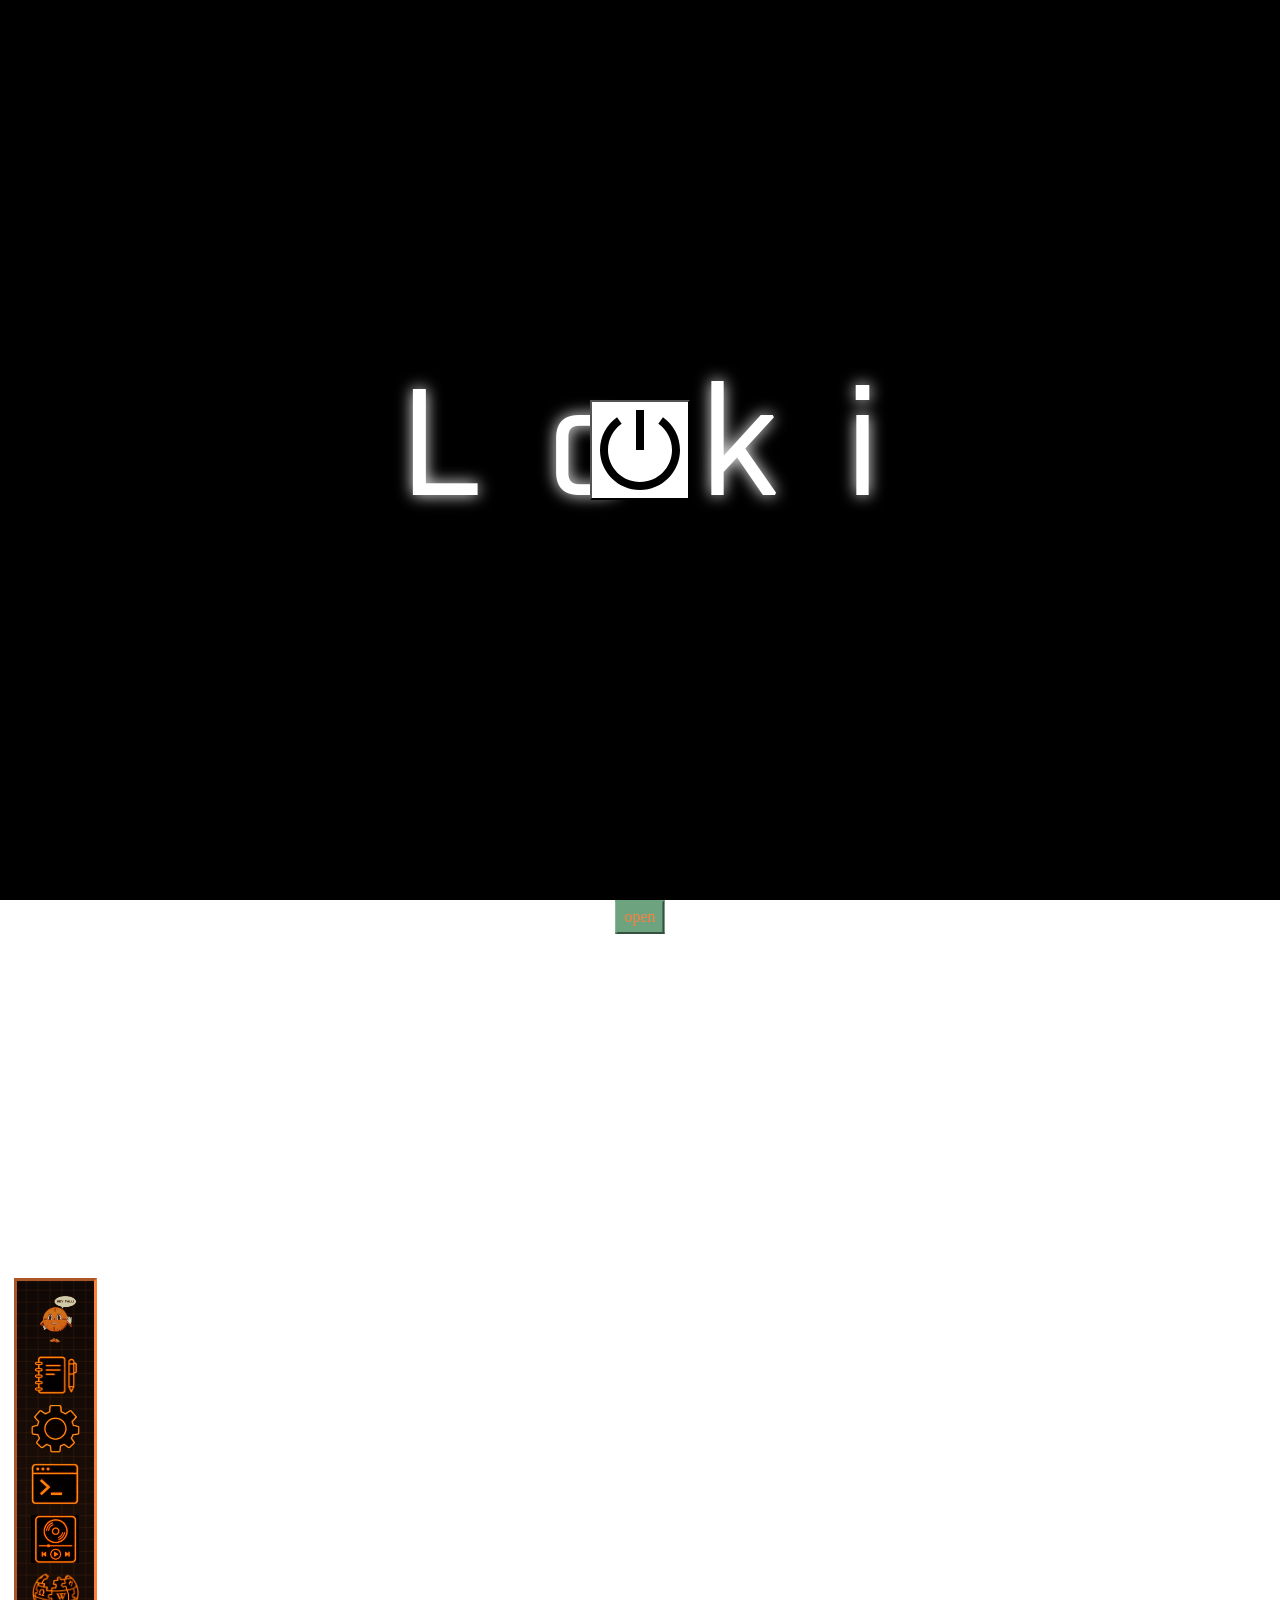
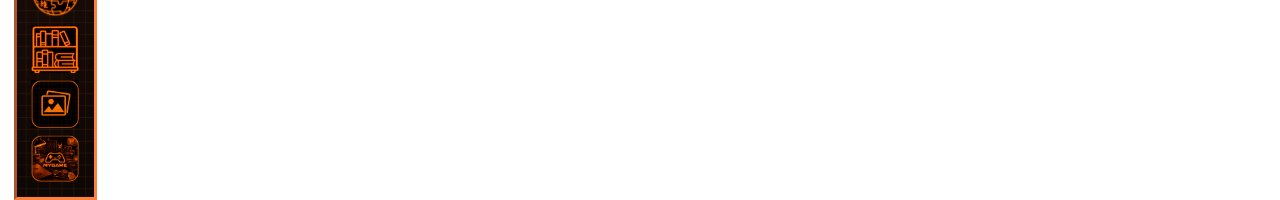
==== commit d89342be: "made more changes according to feedback" ====
--- a/index.html
+++ b/index.html
@@ -5,7 +5,6 @@
         <meta name="viewport" content="width=device-width, initial-scale=1.0">
         <link rel="icon" type="image/png" sizes="32x32" href="assets/loki.gif">
         <link rel="icon" type="image/x-icon" href="assets/loki.gif">
-
         <title>MischiefOS</title>
         <link rel="stylesheet" href="style.css">
         <link rel="preconnect" href="https://fonts.googleapis.com">
@@ -14,8 +13,6 @@
     <body>
         <section class="boot">
             <button style="color: #fff;"><img src="assets/power.svg" alt=""></button>            
-            <!-- Remember to change $characters in CSS-->
-            <!-- https://youtu.be/bdLrjgvNDaU-->
             <div class="loki_container">
                 <span>L</span>
                 <span>o</span>
@@ -179,63 +176,59 @@
             <div class="submit" onclick="this.parentElement.style.display = 'none';">OKAY</div>
         </div>
         <div class="icons_bar">
-            
-            <!-- <div class="icon_container"> -->
-                <div class="icon">
-                    <div class="icon-img" id="introopen" title="intro">
-                        <img src="assets/intro.png" alt="intro icon">
-                    </div>
-                </div>
-            
-                <div class="icon">
-                    <div class="icon-img" id="journalopen" title="journal">
-                        <img src="assets/journal.png" alt="journal icon">
-                    </div>
-                </div>
-                
-                <div class="icon">
-                    <div class="icon-img" id="settingopen" title="setting">
-                        <img src="assets/setting.png" alt="setting icon">
-                    </div>
-                </div>
-                
-                <div class="icon">
-                    <div class="icon-img" id="terminalopen" title="terminal">
-                        <img src="assets/terminal.png" alt="terminal icon">
-                    </div>
-                </div>
-                
-                <div class="icon">
-                    <div class="icon-img" id="musicopen" title="music">
-                        <img src="assets/music.png" alt="music player icon">
-                    </div>
-                </div>
-                
-                <div class="icon">
-                    <div class="icon-img" id="wikiopen" title="WIKIPEDIA">
-                        <img src="assets/wiki.png" alt="wiki icon">
-                    </div>
-                </div> 
-                
-                <div class="icon">
-                    <div class="icon-img" id="libraryopen" title="library">
-                        <img src="assets/library.png" alt="library icon">
-                    </div>
-                </div>
-                
-                <div class="icon">
-                    <div class="icon-img" id="galleryopen" title="gallery">
-                        <img src="assets/gallery.png" alt="gallery icon">
-                    </div>
-                </div>
-                
-                <div class="icon">
-                    <div class="icon-img" id="mygameopen" title="mygame">
-                        <img src="assets/mygame.png" alt="mygame icon">
-                    </div>
-                </div>
-
-            <!-- </div> -->
+            <div class="icon">
+                <div class="icon-img" id="introopen" title="intro">
+                    <img src="assets/intro.png" alt="intro icon">
+                </div>
+            </div>
+            
+            <div class="icon">
+                <div class="icon-img" id="journalopen" title="journal">
+                    <img src="assets/journal.png" alt="journal icon">
+                </div>
+            </div>
+            
+            <div class="icon">
+                <div class="icon-img" id="settingopen" title="setting">
+                    <img src="assets/setting.png" alt="setting icon">
+                </div>
+            </div>
+            
+            <div class="icon">
+                <div class="icon-img" id="terminalopen" title="terminal">
+                    <img src="assets/terminal.png" alt="terminal icon">
+                </div>
+            </div>
+            
+            <div class="icon">
+                <div class="icon-img" id="musicopen" title="music">
+                    <img src="assets/music.png" alt="music player icon">
+                </div>
+            </div>
+            
+            <div class="icon">
+                <div class="icon-img" id="wikiopen" title="WIKIPEDIA">
+                    <img src="assets/wiki.png" alt="wiki icon">
+                </div>
+            </div>
+            
+            <div class="icon">
+                <div class="icon-img" id="libraryopen" title="library">
+                    <img src="assets/library.png" alt="library icon">
+                </div>
+            </div>
+            
+            <div class="icon">
+                <div class="icon-img" id="galleryopen" title="gallery">
+                    <img src="assets/gallery.png" alt="gallery icon">
+                </div>
+            </div>
+            
+            <div class="icon">
+                <div class="icon-img" id="mygameopen" title="mygame">
+                    <img src="assets/mygame.png" alt="mygame icon">
+                </div>
+            </div>
         </div>
         <div class="apps">
             <img src="assets/apps.png" alt="">
@@ -243,8 +236,6 @@
         <div class="guideappIcon">
             <img src="assets/guide.png" id="guideopen" alt="">
         </div>
-        
-        
         
 
         <div class="clock" id="clock">
@@ -258,16 +249,6 @@
             <div class="hour_hand" id="hour3"></div>
             <div class="minute_hand" id="minute3"></div>
         </div>
-
-
-
-
-
-
-
-
-
-
 
         
         <!-- intro window --->
@@ -310,8 +291,7 @@
                     </div>
                 </div>
                 <p>Read Full Explaination, Visit <a href="https://github.com/Arshad-Pathan/MischiefOS">MischiefOS</a></p>
-              </div>
-              
+              </div>     
               
             </div>
         
@@ -412,6 +392,7 @@
                             <img src="wallpapers/wall6.jpg" alt="">
                         </div>
                         <div class="sets">
+                            <img src="wallpapers/loki.gif" alt="">
                             <img src="wallpapers/slideshow.gif" alt="">
                             <img src="wallpapers/anim1.gif" alt="">
                             <img src="wallpapers/anim2.gif" alt="">
--- a/style.css
+++ b/style.css
@@ -631,7 +631,7 @@
   height: 100vh;
   width: 100vw;
   overflow: hidden;
-  background-image: url("wallpapers/slideshow.gif");
+  background-image: url("wallpapers/loki.gif");
   background-size: cover;
   background-position: center;
   background-repeat: no-repeat;
@@ -1359,6 +1359,7 @@
   border-image: linear-gradient(270deg, #d26931, #84431f 70%) 1;
   border-radius: 0;
   z-index: 100;
+  transition: all 0.5s ease;
 }
 
 .windowheader {
@@ -1964,11 +1965,11 @@
   outline-offset: -9px;
 }
 .info > .song_name{
-  font-size: 10px;
+  font-size: 18px;
   font-weight: 400;
 }
 .info > .song_creator{
-  font-size: 10px;
+  font-size: 12px;
   font-weight: 400;
 }
 .controls{
@@ -2075,12 +2076,14 @@
   backdrop-filter: blur(10px);
   z-index: 2000;
   overflow: hidden;
+  transition: all 0.3 ease;
 }
 .indFiles .cls_file{
   height: 30px;
   width: 30px;
   position: absolute;
-  top: 16px;
+  top: 100px;
+  font-size: 24px;
 }
 .indFiles .title_img{
   height: 300px;
